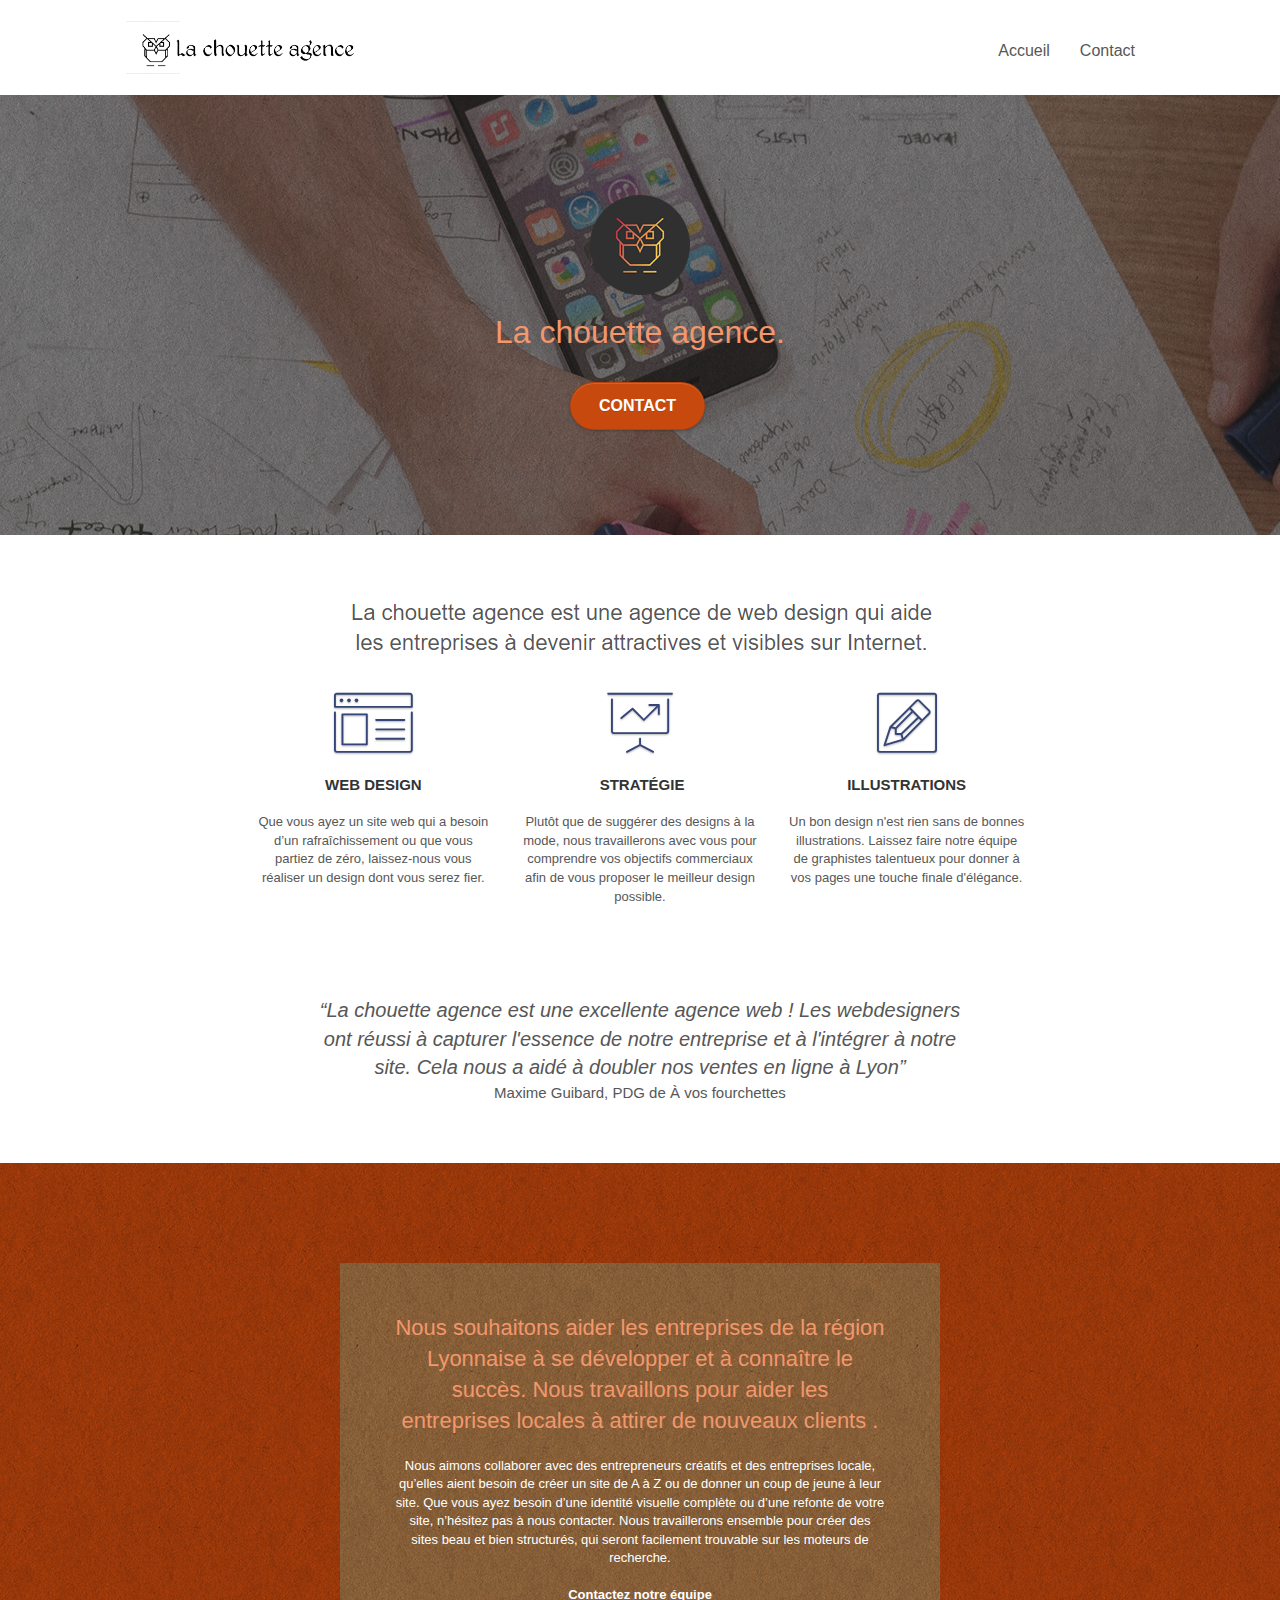
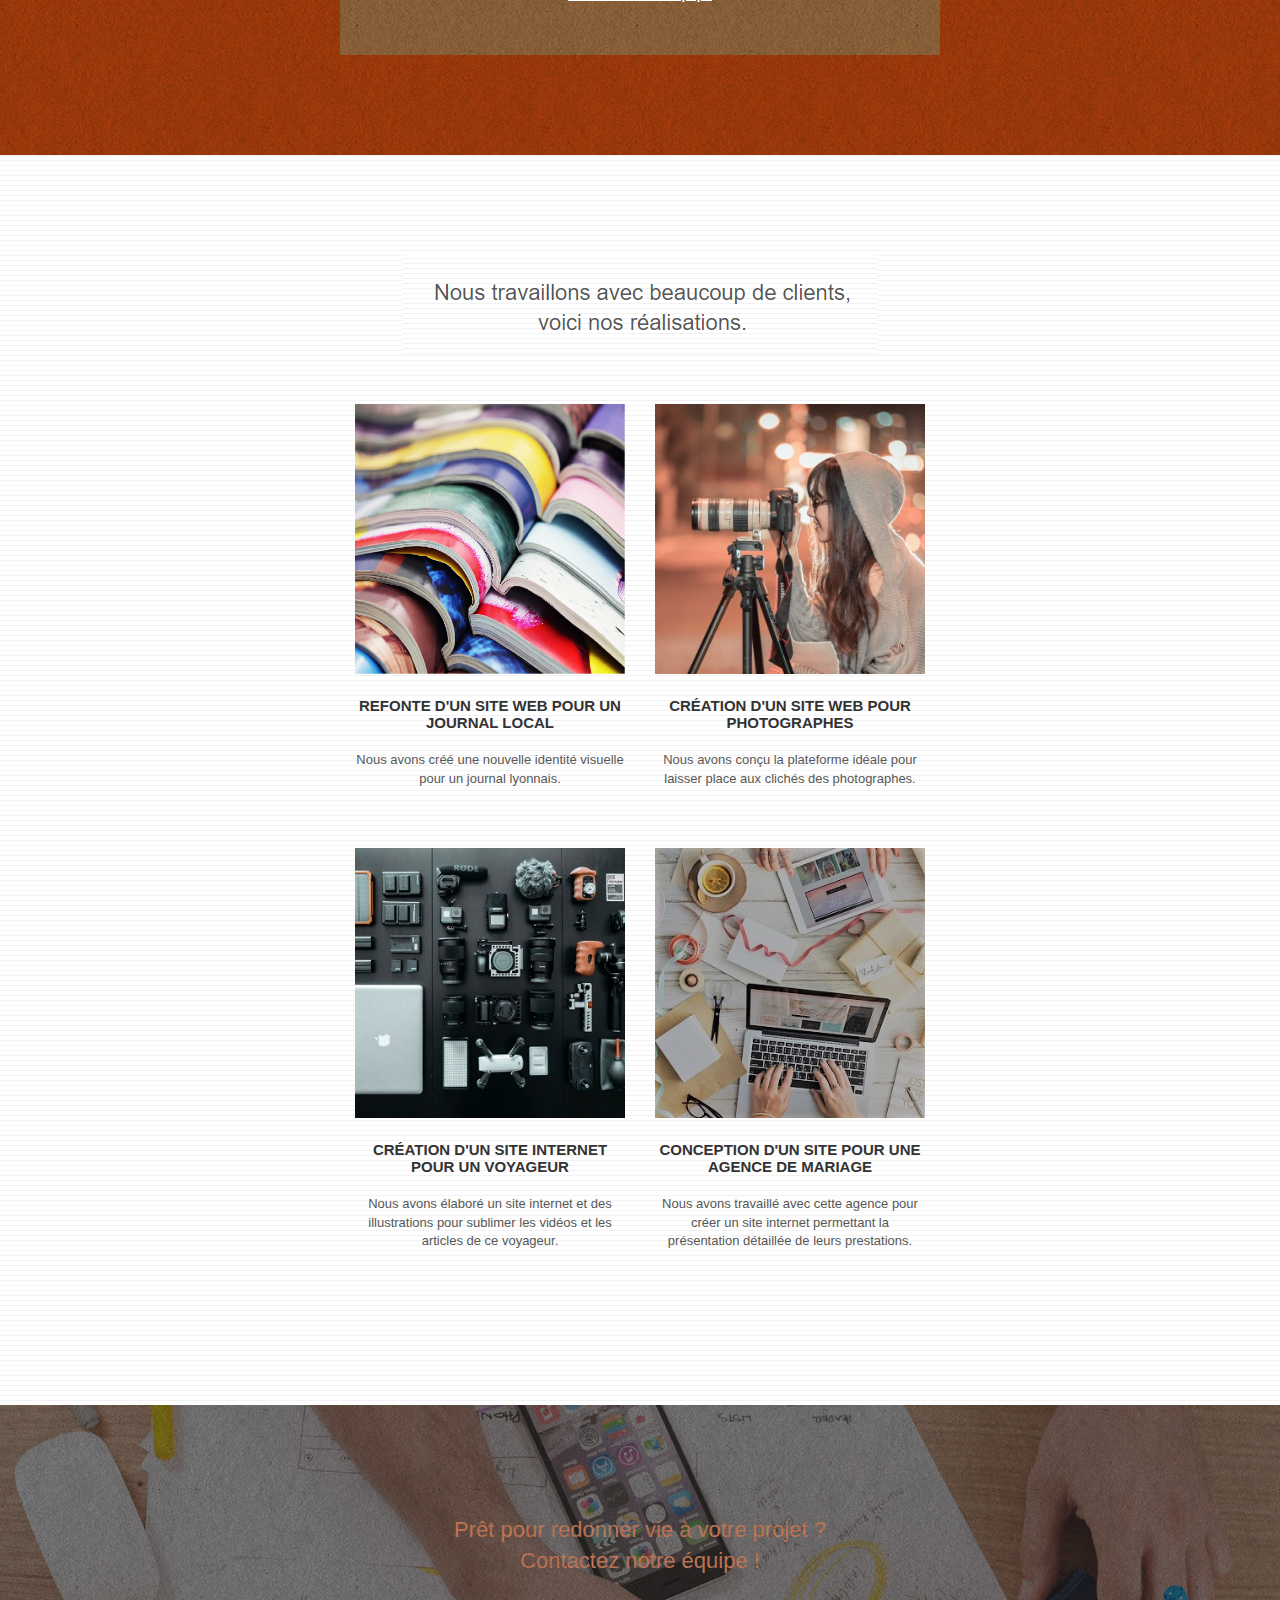
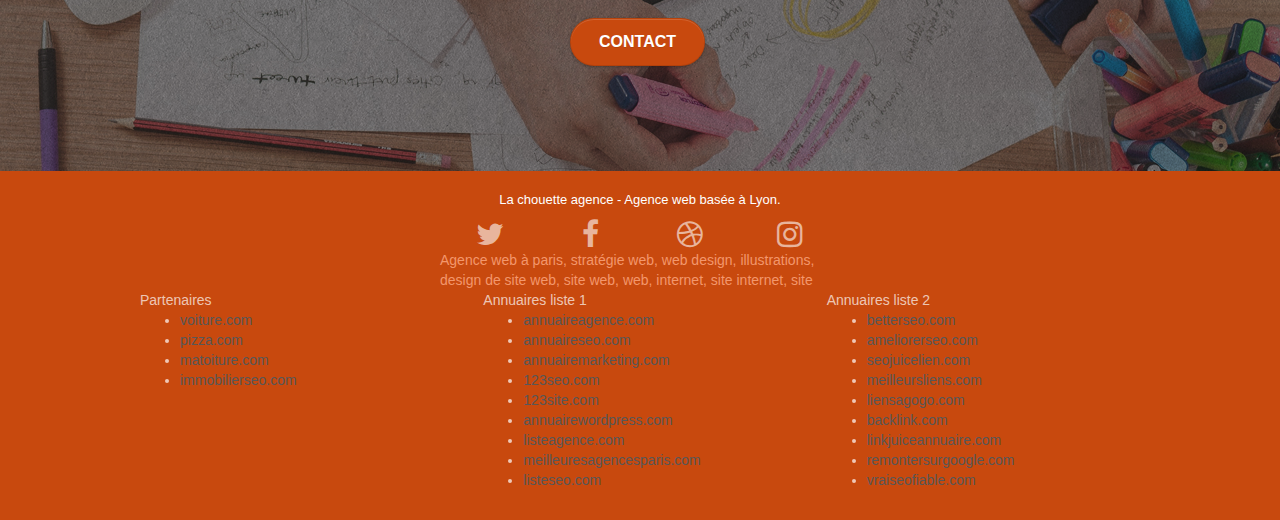
==== index.html @ 63b5d85e "Modif Head" ====
<!doctype html>
<html lang="Default">
<head>
    <meta charset="utf-8">
    <meta name="keywords" content="seo, google, site web, site internet, agence design paris, agence design, agence design,agence design,agence design,agence design,agence design,agence design,agence design,agence design">
    <meta name="description" content="La Chouette Agence est une entreprise de webdesign situé à Lyon">
    <meta name="viewport" content="width=device-width, initial-scale=1.0, viewport-fit=cover">
    <link rel="shortcut icon" type="image/png" href="favicon.jpg">
    
	<link rel="stylesheet" type="text/css" href="./css/bootstrap.css">
	<link rel="stylesheet" type="text/css" href="style.css">
	<link rel="stylesheet" type="text/css" href="./css/font-awesome.css">
	<link rel="stylesheet" type="text/css" href="./css/et-line.css">
	
    
	<script src="./js/jquery-2.1.0.js"></script>
	<script src="./js/bootstrap.js"></script>
	<script src="./js/blocs.js"></script>
	<script src="./js/jquery.touchSwipe.js" defer></script>
	<script src="./js/gmaps.js"></script>

    <title>Entreprise de Webdesign situé à Lyon</title>

    
<!-- Analytics -->
 
<!-- Analytics END -->
    
</head>
<body>
<!-- Principal conteneur -->
<div class="page-container">
    
<!-- bloc-0 -->
<header class="bloc bgc-white l-bloc " id="bloc-0">
	<div class="container bloc-sm">

		<nav class="navbar row">
			<div class="navbar-header">
				<div class="keywords" style="color:#cccccc;font-size:1px;">Agence web à paris, stratégie web, web design, illustrations, design de site web, site web, web, internet, site internet, site</div>
				<a class="navbar-brand" href="index.html"><img src="img/la-chouette-agence.png" alt="paris web design logo agence web meilleure agence" height="40" /></a>
				<div class="keywords" style="color:#cccccc;font-size:1px;">Agence web à paris, stratégie web, web design, illustrations, design de site web, site web, web, internet, site internet, site</div>
				<button id="nav-toggle" type="button" class="ui-navbar-toggle navbar-toggle" data-toggle="collapse" data-target=".navbar-1">
					<span class="sr-only">Toggle navigation</span><span class="icon-bar"></span><span class="icon-bar"></span><span class="icon-bar"></span>
				</button>
			</div>
			<div role="navigation" class="collapse navbar-collapse navbar-1 special-dropdown-nav">
				<ul class="site-navigation nav navbar-nav">
					<li>
						<a href="index.html">Accueil</a>
					</li>
					<li>
					</li>
					<li>
						<a href="page2.html">Contact</a>
					</li>
				</ul>
			</div>
		</nav>
	</div>
</header>
<!-- bloc-0 END -->

<!-- bloc-1-presentation -->
<section class="bloc bgc-dark-slate-blue bg-banniere d-bloc bg-t-edge bloc-bg-texture texture-paper b-parallax" id="bloc-1-hero">
	<div class="container bloc-lg">
		<div class="row tight-width-whitespace">
			<div class="col-sm-12">
				<img src="img/logo.png" class="center-block image-resize-mode" width="100" alt="La chouette agence, agence web paris, création logo paris" />
				<h1 class="text-center hero-bloc-text tc-white ">
					La chouette agence.
				</h1>
				<div class="text-center">
					<a href="page2.html" class="btn btn-lg btn-clean btn-rd cta-hero btn-atomic-tangerine" id="cta-hero">Contact</a>
				</div>
			</div>
		</div>
	</div>
</section>
<!-- bloc-1-presentation END -->

<!-- bloc-2-services -->
<section class="bloc bgc-white l-bloc" id="bloc-2-services">
	<div class="container bloc-md">
		<div class="row">
			<div class="col-sm-12 text-center">
				<img alt="agence web, agence web paris, web design paris, stratégie web" src="img/title.png" />
			</div>
		</div>
		<div class="row voffset-lg med-width-whitespace">
			<div class="col-sm-4">
				<div class="text-center">
					<span class="et-icon-browser sm-shadow icon-dark-slate-blue icons icon-lg"></span>
				</div>
				<h3 class="mg-md text-center">
					Web design
				</h3>
				<p class="text-center ">
					Que vous ayez un site web qui a besoin d&rsquo;un rafraîchissement ou que vous partiez de zéro, laissez-nous vous réaliser un design dont vous serez fier.
				</p>
			</div>
			<div class="col-sm-4">
				<div class="text-center">
					<span class="et-icon-presentation sm-shadow icon-dark-slate-blue icons icon-lg"></span>
				</div>
				<h3 class="mg-md text-center">
					&nbsp;Stratégie
				</h3>
				<p class="text-center ">
					Plutôt que de suggérer des designs à la mode, nous travaillerons avec vous pour comprendre vos objectifs commerciaux afin de vous proposer le meilleur design possible.<br>
				</p>
			</div>
			<div class="col-sm-4">
				<div class="text-center">
					<span class="et-icon-edit sm-shadow icon-dark-slate-blue icons icon-lg"></span>
				</div>
				<h3 class="mg-md text-center">
					Illustrations
				</h3>
				<p class="text-center ">
					Un bon design n'est rien sans de bonnes illustrations. Laissez faire notre équipe de graphistes talentueux pour donner à vos pages une touche finale d'élégance.
				</p>
			</div>
		</div>
		<div class="row voffset-lg voffset">
			<div class="col-xs-12 col-md-8 col-md-offset-2 text-center">
				<p><q>La chouette agence est une excellente agence web ! Les webdesigners ont réussi à capturer l'essence de notre entreprise et à l'intégrer à notre site. Cela nous a aidé à doubler nos ventes en ligne à Lyon</q><br><span class="pdg">Maxime Guibard, PDG de À vos fourchettes</span></p>

			</div>
		</div>
	</div>
</section>
<!-- bloc-2-services END -->

<!-- bloc-3-what-i-do -->
<section class="bloc tc-white bgc-atomic-tangerine bg-presentation d-bloc bloc-bg-texture texture-paper b-parallax" id="bloc-3-what-i-do">
	<div class="container bloc-lg">
		<div class="row tight-width-whitespace black-background">
			<div class="col-sm-12">
				<h2 class="mg-md text-center tc-white">
					Nous souhaitons aider les entreprises de la région Lyonnaise à se développer et à connaître le succès. Nous travaillons pour aider les entreprises locales à attirer de nouveaux clients .<br>
				</h2>
				<p class="text-center white">
					Nous aimons collaborer avec des entrepreneurs créatifs et des entreprises locale, qu’elles aient besoin de créer un site de A à Z ou de donner un coup de jeune à leur site. Que vous ayez besoin d’une identité visuelle complète ou d’une refonte de votre site, n’hésitez pas à nous contacter. Nous travaillerons ensemble pour créer des sites beau et bien structurés, qui seront facilement trouvable sur les moteurs de recherche. <br><br><a class="ltc-white bold-link" href="page2.html">Contactez notre équipe</a><br>
				</p>
			</div>
		</div>
	</div>
</section>
<!-- bloc-3-what-i-do END -->

<!-- bloc-4-portfolio -->
<section class="bloc bgc-white bg-lines-h2-bg bg-repeat l-bloc" id="bloc-4-portfolio">
	<div class="container bloc-lg">
		<div class="row">
			<div class="col-sm-12 text-center">
				<img alt="agence web, agence web paris, web design paris, stratégie web" src="img/title2.png" />
			</div>
		</div>
		<div class="row tight-width-whitespace portfolio-row">
			<div class="col-sm-6">
				<a href="#" data-lightbox="img/1resize.jpg" data-gallery-id="gallery-1" data-caption="Refonte d'un site web pour un journal local" data-frame="snapshot-lb"><img src="img/1.jpg" alt="paris web design logo agence web meilleure agence et refonte site web journal" class="img-responsive portfolio-thumb" /></a>
				<h3 class="mg-md text-center">
					Refonte d'un site web pour un journal local
				</h3>
				<p class="text-center">
					Nous avons créé une nouvelle identité visuelle pour un journal lyonnais.
				</p>
			</div>
			<div class="col-sm-6">
				<a href="#" data-lightbox="img/2.jpg" data-gallery-id="gallery-1" data-caption="Création d'un site web pour photographes" data-frame="snapshot-lb"><img src="img/2.jpg" class="img-responsive portfolio-thumb" alt="paris web design logo agence web meilleure agence, Création d'un site web pour photographes" /></a>
				<h3 class="mg-md text-center">
					Création d'un site web pour photographes
				</h3>
				<p class="text-center">
					Nous avons conçu la plateforme idéale pour laisser place aux clichés des photographes.
				</p>
			</div>
		</div>
		<div class="row tight-width-whitespace portfolio-row">
			<div class="col-sm-6">
				<a href="#" data-lightbox="img/3.jpg" data-gallery-id="gallery-1" data-caption="Création d'un site internet pour un voyageur" data-frame="snapshot-lb"><img src="img/3.bmp" class="img-responsive portfolio-thumb" alt="paris web design logo agence web meilleure agence, Création d'un site web pour voyageur"/></a>
				<h3 class="mg-md text-center">
					Création d'un site internet pour un voyageur
				</h3>
				<p class="text-center">
					Nous avons élaboré un site internet et des illustrations pour sublimer les vidéos et les articles de ce voyageur.
				</p>
			</div>
			<div class="col-sm-6">
				<a href="#" data-lightbox="img/4.jpg" data-gallery-id="gallery-1" data-caption="Conception d'un site pour une agence de mariage" data-frame="snapshot-lb"><img src="img/4.bmp" class="img-responsive portfolio-thumb" alt="paris web design logo agence web meilleure agence, Création d'un site web pour agence de mariage" /></a>
				<h3 class="mg-md text-center">
					Conception d'un site pour une agence de mariage
				</h3>
				<p class="text-center">
					Nous avons travaillé avec cette agence pour créer un site internet permettant la présentation détaillée de leurs prestations.
				</p>
			</div>
		</div>
	</div>
</section>
<!-- bloc-4-portfolio END -->

<!-- bloc-5-cta -->
<section class="bloc bgc-dark-slate-blue bg-banniere d-bloc bloc-bg-texture texture-paper" id="bloc-5-cta">
	<div class="container bloc-lg">
		<div class="row">
			<h2 class="mg-md text-center tc-white">
				Prêt pour redonner vie à votre projet ?<br>Contactez notre équipe !
			</h2>
			<div class="col-sm-12 text-center">
				<a href="page2.html" class="btn btn-atomic-tangerine btn-clean btn-rd btn-lg cta-hero">Contact</a>
			</div>
		</div>
	</div>
</section>
<!-- bloc-5-cta END -->

<!-- Footer - bloc-8 -->
<footer class="bloc bgc-atomic-tangerine d-bloc" id="bloc-8">
	<div class="container bloc-sm">
		<div class="row">
			<div class="col-sm-12">
				<p class="text-center white">
					La chouette agence - Agence web basée à Lyon.<br>
				</p>
				<div class="row row-no-gutters social">
					<div class="col-sm-3">
						<div class="text-center">
							<a class="social" href="index.html"><span class="fa fa-twitter icon-md"></span></a>
						</div>
					</div>
					<div class="col-sm-3">
						<div class="text-center">
							<a class="social" href="index.html"><span class="fa fa-facebook icon-md"></span></a>
						</div>
					</div>
					<div class="col-sm-3">
						<div class="text-center">
							<a class="social" href="index.html"><span class="fa fa-dribbble icon-md"></span></a>
						</div>
					</div>
					<div class="col-sm-3">
						<div class="text-center">
							<a class="social" href="index.html"><span class="fa fa-instagram icon-md"></span></a>
						</div>
					</div>
					<div class="keywords" style="color:#F3976C;">Agence web à paris, stratégie web, web design, illustrations, design de site web, site web, web, internet, site internet, site</div>
				</div>
				<div class="row">
					<div class="col-sm-4">
						Partenaires
							<ul>
								<li><a href="voiture.com">voiture.com</a></li>
								<li><a href="pizza.com">pizza.com</a></li>
								<li><a href="matoiture.com">matoiture.com</a></li>
								<li><a href="immobilierseo.com">immobilierseo.com</a></li>
							</ul>		
					</div>
					<div class="col-sm-4">
						Annuaires liste 1
						<ul>
							<li><a href="annuaireagence.com">annuaireagence.com</a></li>
							<li><a href="annuaireseo.com">annuaireseo.com</a></li>
							<li><a href="annuairemarketing.com">annuairemarketing.com</a></li>
							<li><a href="123seoture.com">123seo.com</a></li>
							<li><a href="123site.com">123site.com</a></li>
							<li><a href="annuairewordpress.com">annuairewordpress.com</a></li>
							<li><a href="listeagence.com">listeagence.com</a></li>
							<li><a href="meilleuresagencesparis.com">meilleuresagencesparis.com</a></li>
							<li><a href="listeseo.com">listeseo.com</a></li>
						</ul>
					</div>
					<div class="col-sm-4">
						Annuaires liste 2
						<ul>
							<li><a href="betterseo.com">betterseo.com</a></li>
							<li><a href="ameliorerseo.com">ameliorerseo.com</a></li>
							<li><a href="seojuicelien.com">seojuicelien.com</a></li>
							<li><a href="meilleursliens.com">meilleursliens.com</a></li>
							<li><a href="liensagogo.com">liensagogo.com</a></li>
							<li><a href="backlink.com">backlink.com</a></li>
							<li><a href="linkjuiceannuaire.com">linkjuiceannuaire.com</a></li>
							<li><a href="remontersurgoogle.com">remontersurgoogle.com</a></li>
							<li><a href="vraiseofiable.com">vraiseofiable.com</a></li>
						</ul>
					</div>
				</div>
			</div>
		</div>
	</div>
</footer>
<!-- Footer - bloc-8 END -->

</div>
<!-- Principal conteneur END -->
    

</body>
</html>
---- style.css ----
body {
    margin: 0;
    padding: 0;
    background: #FFF;
    overflow-x: hidden;
    -webkit-font-smoothing: antialiased;
    -moz-osx-font-smoothing: grayscale;
}

q {
    font-family: Helvetica;
    font-style: italic;
    font-size: 20px;
}

.pdg {
    font-size: 15px;
}

a,
button {
    transition: all .3s ease-in-out;
    outline: none!important;
}

a:hover {
    text-decoration: none;
    cursor: pointer;
}

#page-loading-blocs-notifaction {
    position: fixed;
    top: 0;
    bottom: 0;
    width: 100%;
    z-index: 100000;
    background: #FFFFFF url("img/pageload-spinner.gif") no-repeat center center;
}

.bloc {
    width: 100%;
    clear: both;
    background: 50% 50% no-repeat;
    padding: 0 50px;
    -webkit-background-size: cover;
    -moz-background-size: cover;
    -o-background-size: cover;
    background-size: cover;
    position: relative;
}

.bloc .container {
    padding-left: 0;
    padding-right: 0;
}

.bloc-lg {
    padding: 100px 50px;
}

.bloc-md {
    padding: 50px;
}

.bloc-sm {
    padding: 20px 50px;
}

.bg-center,
.bg-l-edge,
.bg-r-edge,
.bg-t-edge,
.bg-b-edge,
.bg-tl-edge,
.bg-bl-edge,
.bg-tr-edge,
.bg-br-edge,
.bg-repeat {
    -webkit-background-size: auto!important;
    -moz-background-size: auto!important;
    -o-background-size: auto!important;
    background-size: auto!important;
}

.bg-repeat {
    background: repeat;
}

.bg-t-edge {
    background: top no-repeat;
}

.bloc-bg-texture::before {
    content: "";
    background-size: 2px 2px;
    position: absolute;
    top: 0;
    bottom: 0;
    left: 0;
    right: 0;
}

.texture-paper::before {
    background: url("img/texture-paper.png");
    background-size: 280px 280px;
}

.b-parallax {
    background-attachment: fixed;
}

.d-bloc {
    color: rgba(255, 255, 255, .7);
}

.d-bloc button:hover {
    color: rgba(255, 255, 255, .9);
}

.d-bloc .icon-round,
.d-bloc .icon-square,
.d-bloc .icon-rounded,
.d-bloc .icon-semi-rounded-a,
.d-bloc .icon-semi-rounded-b {
    border-color: rgba(255, 255, 255, .9);
}

.d-bloc .divider-h span {
    border-color: rgba(255, 255, 255, .2);
}

.d-bloc .a-btn,
.d-bloc .navbar a,
.d-bloc .navbar-brand,
.d-bloc a .icon-sm,
.d-bloc a .icon-md,
.d-bloc a .icon-lg,
.d-bloc a .icon-xl,
.d-bloc h1 a,
.d-bloc h2 a,
.d-bloc h3 a,
.d-bloc h4 a,
.d-bloc h5 a,
.d-bloc h6 a,
.d-bloc p a {
    color: rgba(255, 255, 255, .6);
}

.d-bloc .a-btn:hover,
.d-bloc .navbar a:hover,
.d-bloc .navbar-brand:hover,
.d-bloc a:hover .icon-sm,
.d-bloc a:hover .icon-md,
.d-bloc a:hover .icon-lg,
.d-bloc a:hover .icon-xl,
.d-bloc h1 a:hover,
.d-bloc h2 a:hover,
.d-bloc h3 a:hover,
.d-bloc h4 a:hover,
.d-bloc h5 a:hover,
.d-bloc h6 a:hover,
.d-bloc p a:hover {
    color: rgba(255, 255, 255, 1);
}

.d-bloc .navbar-toggle .icon-bar {
    background: rgba(255, 255, 255, 1);
}

.d-bloc .btn-wire,
.d-bloc .btn-wire:hover {
    color: rgba(255, 255, 255, 1);
    border-color: rgba(255, 255, 255, 1);
}

.d-bloc .panel {
    color: rgba(0, 0, 0, .5);
}

.d-bloc .panel button:hover {
    color: rgba(0, 0, 0, .7);
}

.d-bloc .panel icon {
    border-color: rgba(0, 0, 0, .7);
}

.d-bloc .panel .divider-h span {
    border-color: rgba(0, 0, 0, .1);
}

.d-bloc .panel .a-btn {
    color: rgba(0, 0, 0, .6);
}

.d-bloc .panel .a-btn:hover {
    color: rgba(0, 0, 0, 1);
}

.d-bloc .panel .btn-wire,
.d-bloc .panel .btn-wire:hover {
    color: rgba(0, 0, 0, .7);
    border-color: rgba(0, 0, 0, .3);
}

.d-bloc .panel,
.l-bloc {
    color: rgba(0, 0, 0, .5);
}

.d-bloc .panel button:hover,
.l-bloc button:hover {
    color: rgba(0, 0, 0, .7);
}

.l-bloc .icon-round,
.l-bloc .icon-square,
.l-bloc .icon-rounded,
.l-bloc .icon-semi-rounded-a,
.l-bloc .icon-semi-rounded-b {
    border-color: rgba(0, 0, 0, .7);
}

.d-bloc .panel .divider-h span,
.l-bloc .divider-h span {
    border-color: rgba(0, 0, 0, .1);
}

.d-bloc .panel .a-btn,
.l-bloc .a-btn,
.l-bloc .navbar a,
.l-bloc .navbar-brand,
.l-bloc a .icon-sm,
.l-bloc a .icon-md,
.l-bloc a .icon-lg,
.l-bloc a .icon-xl,
.l-bloc h1 a,
.l-bloc h2 a,
.l-bloc h3 a,
.l-bloc h4 a,
.l-bloc h5 a,
.l-bloc h6 a,
.l-bloc p a {
    color: rgba(0, 0, 0, .6);
}

.d-bloc .panel .a-btn:hover,
.l-bloc .a-btn:hover,
.l-bloc .navbar a:hover,
.l-bloc .navbar-brand:hover,
.l-bloc a:hover .icon-sm,
.l-bloc a:hover .icon-md,
.l-bloc a:hover .icon-lg,
.l-bloc a:hover .icon-xl,
.l-bloc h1 a:hover,
.l-bloc h2 a:hover,
.l-bloc h3 a:hover,
.l-bloc h4 a:hover,
.l-bloc h5 a:hover,
.l-bloc h6 a:hover,
.l-bloc p a:hover {
    color: rgba(0, 0, 0, 1);
}

.l-bloc .navbar-toggle .icon-bar {
    color: rgba(0, 0, 0, .6);
}

.d-bloc .panel .btn-wire,
.d-bloc .panel .btn-wire:hover,
.l-bloc .btn-wire,
.l-bloc .btn-wire:hover {
    color: rgba(0, 0, 0, .7);
    border-color: rgba(0, 0, 0, .3);
}

.voffset {
    margin-top: 30px;
}

.voffset-lg {
    margin-top: 80px;
}

.row-no-gutters {
    margin-right: 0;
    margin-left: 0;
}

.row.row-no-gutters > [class^="col-"],
.row.row-no-gutters > [class*=" col-"] {
    padding-right: 0;
    padding-left: 0;
}

#bloc-1-hero h1 {
    font-size: 32px;
}

.navbar {
    margin-bottom: 0;
    z-index: 1;
}

.navbar-brand {
    height: auto;
    padding: 3px 15px;
    font-size: 25px;
    font-weight: normal;
    font-weight: 600;
    line-height: 44px;
}

.navbar-brand img {
    max-height: 200px;
    margin: 0 5px 0 0;
    display: inline;
}

.navbar-brand img[src$=svg] {
    min-width: 100px;
}

.nav-center .navbar-brand img {
    margin: 0;
}

.navbar .nav {
    padding-top: 2px;
    margin-right: -16px;
    float: right;
    z-index: 1;
}

.nav > li {
    float: left;
    margin-top: 4px;
    font-size: 16px;
}

.navbar-nav .open .dropdown-menu > li > a {
    text-align: inherit;
}

.nav > li a:hover,
.nav > li a:focus {
    background: transparent;
}

.navbar-toggle {
    margin: 10px 10px 0 0;
    border: 0px;
}

.navbar-toggle:hover {
    background: transparent!important;
}

.navbar-toggle .icon-bar {
    background-color: rgba(0, 0, 0, .5);
    width: 26px;
}

.nav-invert .navbar .nav {
    float: left;
}

.nav-invert .navbar-header,
.nav-invert .navbar-brand {
    float: right;
    position: relative;
    z-index: 2;
}

@media (min-width: 768px) {
    .site-navigation {
        position: absolute;
        top: 50%;
        right: 20px;
        transform: translate(0, -50%);
        -webkit-transform: translateY(-50%);
    }
    .nav > li .dropdown-menu a,
    .nav > li .dropdown-menu a:hover {
        color: #484848;
    }
    .nav-invert .site-navigation {
        left: 0;
        right: 0;
    }
    .nav-center {
        text-align: center;
    }
    .nav-center .navbar-header {
        width: 100%;
    }
    .nav-center .navbar-header,
    .nav-center .navbar-brand,
    .nav-center .nav > li {
        float: none;
        display: inline-block;
    }
    .nav-center .site-navigation {
        position: relative;
        width: 100%;
        right: 0;
        margin-right: 0px;
        margin-top: 20px;
    }
    .nav-center.mini-nav .navbar-toggle {
        float: none;
        margin: 10px auto 0;
    }
}

.nav > li > .dropdown a {
    background: none!important;
    display: block;
    padding: 14px 15px;
}

nav .caret {
    margin: 0 5px;
}

.dropdown-menu .dropdown-menu {
    top: -8px;
    left: 100%;
}

.dropdown-menu .dropmenu-flow-right {
    top: 100%;
    left: 0;
    margin-left: -1px;
    border-top-left-radius: 0;
    border-top-right-radius: 0;
}

.dropdown-menu .dropdown span {
    border: 4px solid black;
    border-top-color: transparent;
    border-right-color: transparent;
    border-bottom-color: transparent;
    margin: 6px -5px 0 0!important;
    float: right;
}

.mg-md {
    margin-top: 10px;
    margin-bottom: 20px;
}

.mg-lg {
    margin-top: 10px;
    margin-bottom: 40px;
}

.btn {
    margin: 0 5px 5px 0;
}

.btn.pull-right {
    margin: 0 0 5px 5px;
}

.btn-d,
.btn-d:hover,
.btn-d:focus {
    color: #FFF;
    background: rgba(0, 0, 0, .3);
}

button {
    outline: none!important;
}

.btn-rd {
    border-radius: 40px;
}

.btn-clean {
    border: 1px solid rgba(0, 0, 0, .08);
    border-bottom-color: rgba(0, 0, 0, .1);
    text-shadow: 0 1px 0 rgba(0, 0, 1, .1);
    box-shadow: 0 1px 3px rgba(0, 0, 1, .25), inset 0 1px 0 0 rgba(255, 255, 255, .15);
}

.icon-md {
    font-size: 30px!important;
}

.icon-lg {
    font-size: 60px!important;
}

.sm-shadow {
    text-shadow: 0 1px 2px rgba(0, 0, 0, .3);
}

.panel-sq,
.panel-sq .panel-heading,
.panel-sq .panel-footer {
    border-radius: 0;
}

.panel-rd {
    border-radius: 30px;
}

.panel-rd .panel-heading {
    border-radius: 29px 29px 0 0;
}

.panel-rd .panel-footer {
    border-radius: 0 0 29px 29px;
}

.form-control {
    border-color: rgba(0, 0, 0, .1);
    box-shadow: none;
}

.scrollToTop {
    width: 40px;
    height: 40px;
    position: fixed;
    bottom: 20px;
    right: 20px;
    opacity: 0;
    z-index: 500;
    transition: all .3s ease-in-out;
}

.scrollToTop span {
    margin-top: 6px;
}

.showScrollTop {
    font-size: 14px;
    opacity: 1;
}

a[data-lightbox] {
    position: relative;
    display: block;
    text-align: center;
}

a[data-lightbox]:hover::before {
    content: "+";
    font-family: "HelveticaNeue-Light", "Helvetica Neue Light", "Helvetica Neue", Helvetica, Arial;
    font-size: 32px;
    width: 50px;
    height: 50px;
    margin-left: -25px;
    border-radius: 50%;
    background: rgba(0, 0, 0, .6);
    color: #FFF;
    font-weight: 100;
    z-index: 1;
    position: absolute;
    top: 50%;
    transform: translateY(-50%);
    -webkit-transform: translateY(-50%);
}

a[data-lightbox]:hover img {
    opacity: 0.6;
    -webkit-animation-fill-mode: none;
    animation-fill-mode: none;
}

#lightbox-modal {
    display: flex;
    align-items: center;
}

#lightbox-modal .modal-dialog {
    width: 90%;
    max-width: 900px;
    margin: 0 auto 0;
}

#lightbox-modal .modal-dialog img {
    max-height: 90vh;
    margin: 0 auto;
}

.lightbox-caption {
    padding: 20px;
    color: #FFF;
    background: rgba(0, 0, 0, .5);
    position: absolute;
    left: 15px;
    right: 15px;
    bottom: 5px;
}

.close-lightbox {
    color: #FFF;
    font-size: 30px;
    position: absolute;
    top: 20px;
    right: 20px;
    z-index: 20;
    background: rgba(0, 0, 0, .5);
    border: none;
    line-height: 30px;
    padding: 0 9px 5px;
    opacity: 0.3;
}

.close-lightbox:hover,
.next-lightbox:hover,
.prev-lightbox:hover {
    opacity: 1.0;
    color: #FFF;
}

.next-lightbox,
.prev-lightbox {
    font-size: 20px;
    color: rgba(255, 255, 255, .9);
    background: rgba(0, 0, 0, .5);
    transition: all .2s ease-in-out;
    position: absolute;
    top: 45%;
    z-index: 1;
    opacity: 0.4;
}

.next-lightbox {
    padding: 6px 8px 1px 13px;
    right: 25px;
}

.prev-lightbox {
    padding: 6px 13px 1px 10px;
    left: 25px;
}

.snapshot-lb .modal-body {
    padding-bottom: 45px;
}

.snapshot-lb .lightbox-caption {
    padding: 0;
    color: rgba(0, 0, 0, .5);
    background: none;
}

h1,
h2,
h3,
h4,
h5,
h6,
p,
label,
.btn,
a {
    font-family: "helvetica";
    font-weight: 400;
    color: #575757!important;
}

.container {
    max-width: 1000px;
}

.hero-bloc-text {
    font-size: 38px;
}

.hero-bloc-text-sub {
    font-size: 36px;
}

.statement-bloc-text {
    line-height: 26px;
    font-style: italic;
    font-size: 20px;
    text-align: center;
    font-weight: lighter;
    max-width: 520px;
    margin: auto auto auto auto;
}

p {
    font-size: 13px;
}

.tight-width-whitespace {
    max-width: 600px;
    margin: auto auto auto auto;
}

.h1 {
    font-size: 20px;
    font-family: "Open Sans";
}

.cta-hero {
    margin-top: 22px;
    color: #FFFFFF!important;
    text-transform: uppercase;
    padding: 12px 28px 12px 28px;
    font-size: 16px;
    font-weight: 700;
}

.social {
    max-width: 400px;
    margin: auto auto auto auto;
}

h2 {
    font-size: 22px;
    line-height: 1.4em;
}

h3 {
    font-size: 15px;
    text-transform: uppercase;
    font-weight: 700;
    color: #333333!important;
}

.med-width-whitespace {
    max-width: 800px;
    margin: auto auto auto auto;
    box-shadow: 0px 0px 0px #000000;
}

h1 {
    color: #333333!important;
}

h4 {
    color: #333333!important;
}

.icons {
    margin-bottom: 14px;
    margin-top: 24px;
}

.white {
    color: #FFFFFF!important;
}

.portfolio-thumb {
    margin-bottom: 24px;
}

.portfolio-row {
    margin-bottom: 44px;
    margin-top: 50px;
}

.avatar {
    box-shadow: 0px 4px 9px rgba(0, 0, 0, 0.3);
}

.black-background {
    background-color: rgba(165, 147, 99, 0.7);
    padding: 40px 40px 40px 40px;
}

.bold-link {
    font-weight: 900;
    text-decoration: underline!important;
}

.bgc-white {
    background-color: #FFFFFF;
}

.bgc-dark-slate-blue {
    background-color: #333C6C;
}

.bgc-atomic-tangerine {
    background-color: #C8490E;
}

.tc-white {
    color: #F3976C!important;
}

.btn-atomic-tangerine {
    background: #C8490E;
    color: #FFFFFF!important;
}

.btn-atomic-tangerine:hover {
    background: #c27956!important;
    color: #FFFFFF!important;
}

.ltc-white {
    color: #FFFFFF!important;
}

.ltc-white:hover {
    color: #cccccc!important;
}

.ltc-atomic-tangerine {
    color: #F3976C!important;
}

.ltc-atomic-tangerine:hover {
    color: #c27956!important;
}

.icon-dark-slate-blue {
    color: #364577!important;
    border-color: #364577!important;
}

.bg-dots-bg {
    background-image: url("img/dots-bg.png");
}

.bg-lines-h2-bg {
    background-image: url("img/lines-h2-bg.png");
}

.bg-banniere {
    background-image: url("img/la-chouette-agence-banniere.jpg");
}

.bg-presentation {
    background-image: url("img/image-de-presentation.jpg");
}

@media (max-width: 1024px) {
    .bloc {
        padding-left: 20px;
        padding-right: 20px;
    }
    .bloc.full-width-bloc,
    .bloc-tile-2.full-width-bloc .container,
    .bloc-tile-3.full-width-bloc .container,
    .bloc-tile-4.full-width-bloc .container {
        padding-left: 0;
        padding-right: 0;
    }
}

@media (max-width: 992px) and (min-width: 768px) {
    .navbar .nav {
        max-width: 80%
    }
    .nav-center.navbar .nav {
        max-width: 100%
    }
}

@media only screen and (min-device-width: 768px) and (max-device-width: 1024px) and (orientation: landscape) {
    .b-parallax {
        background-attachment: scroll;
    }
}

@media only screen and (min-device-width: 1024px) and (max-device-width: 1366px) and (-webkit-min-device-pixel-ratio: 1.5) {
    .b-parallax {
        background-attachment: scroll;
    }
}

@media (max-width: 991px) {
    .container {
        width: 100%;
    }
    .b-parallax {
        background-attachment: scroll;
    }
    .page-container,
    #hero-bloc {
        overflow-x: hidden;
        position: relative;
    }
    .bloc {
        padding-left: constant(safe-area-inset-left);
        padding-right: constant(safe-area-inset-right);
    }
    .bloc-group,
    .bloc-group .bloc {
        display: block;
        width: 100%;
    }
    .bloc-fill-screen .fill-bloc-top-edge,
    .bloc-fill-screen .fill-bloc-bottom-edge {
        padding: 0 20px;
        padding-left: constant(safe-area-inset-left);
        padding-right: constant(safe-area-inset-right);
    }
}

@media (max-width: 767px) {
    .page-container {
        overflow-x: hidden;
        position: relative;
    }
    h1,
    h2,
    h3,
    h4,
    h5,
    h6,
    p,
    #disqus_thread {
        padding-left: 10px!important;
        padding-right: 10px!important;
    }
    .b-parallax {
        background-attachment: scroll;
    }
    .navbar .nav {
        padding-top: 0;
        border-top: 1px solid rgba(0, 0, 0, .2);
        float: none!important;
    }
    .navbar.row {
        margin-left: 0;
        margin-right: 0;
    }
    .site-navigation {
        position: inherit;
        transform: none;
        -webkit-transform: none;
        -ms-transform: none;
    }
    .nav > li {
        margin-top: 0;
        border-bottom: 1px solid rgba(0, 0, 0, .1);
        background: rgba(0, 0, 0, .05);
        text-align: left;
        padding-left: 15px;
        width: 100%;
    }
    .nav > li:hover {
        background: rgba(0, 0, 0, .08);
    }
    .dropdown .dropdown a .caret {
        float: none;
        margin: 5px 0 0 10px!important;
        border: 4px solid black;
        border-bottom-color: transparent;
        border-right-color: transparent;
        border-left-color: transparent;
    }
    #hero-bloc .navbar .nav {
        background: rgba(0, 0, 0, .8);
    }
    #hero-bloc .navbar .nav a {
        color: rgba(255, 255, 255, .6);
    }
    .hero {
        padding: 50px 0;
    }
    .hero-nav {
        left: -1px;
        right: -1px;
    }
    .navbar-collapse {
        padding: 0;
        overflow-x: hidden;
        -webkit-box-shadow: none;
        box-shadow: none;
    }
    .navbar-brand img {
        max-height: 40px;
        width: auto;
    }
    .nav-invert .navbar-header {
        float: none;
        width: 100%;
    }
    .nav-invert .navbar-toggle {
        float: left;
        margin-left: 10px;
    }
    .bloc {
        padding-left: 0;
        padding-right: 0;
    }
    .bloc-xxl,
    .bloc-xl,
    .bloc-lg {
        padding: 40px 0;
    }
    .bloc-sm,
    .bloc-md {
        padding-left: 0;
        padding-right: 0;
    }
    .bloc-tile-2 .container,
    .bloc-tile-3 .container,
    .bloc-tile-4 .container,
    .bloc-fill-screen .fill-bloc-top-edge,
    .bloc-fill-screen .fill-bloc-bottom-edge {
        padding-left: 0;
        padding-right: 0;
    }
    .a-block {
        padding: 0 10px;
    }
    .btn-dwn {
        display: none;
    }
    .voffset {
        margin-top: 5px;
    }
    .voffset-md {
        margin-top: 20px;
    }
    .voffset-lg {
        margin-top: 30px;
    }
    form {
        padding: 5px;
    }
    .close-lightbox {
        display: inline-block;
    }
    .blocsapp-device-iphone5 {
        background-size: 216px 425px;
        padding-top: 60px;
        width: 216px;
        height: 425px;
    }
    .blocsapp-device-iphone5 img {
        width: 180px;
        height: 320px;
    }
}

@media (max-width: 400px) {
    .bloc {
        padding-left: 0;
        padding-right: 0;
    }
}

@media (max-width: 767px) {
    .bloc-mob-center-text {
        text-align: center;
    }
}
---- css/et-line.css ----
@font-face {
    font-family: et-line;
    src: url(../fonts/et-line.eot);
    src: url(../fonts/et-line.eot?#iefix) format('embedded-opentype'), url(../fonts/et-line.woff) format('woff'), url(../fonts/et-line.ttf) format('truetype'), url(../fonts/et-line.svg#et-line) format('svg');
    font-weight: 400;
    font-style: normal
}

.et-icon-adjustments,
.et-icon-alarmclock,
.et-icon-anchor,
.et-icon-aperture,
.et-icon-attachment,
.et-icon-bargraph,
.et-icon-basket,
.et-icon-beaker,
.et-icon-bike,
.et-icon-book-open,
.et-icon-briefcase,
.et-icon-browser,
.et-icon-calendar,
.et-icon-camera,
.et-icon-caution,
.et-icon-chat,
.et-icon-circle-compass,
.et-icon-clipboard,
.et-icon-clock,
.et-icon-cloud,
.et-icon-compass,
.et-icon-desktop,
.et-icon-dial,
.et-icon-document,
.et-icon-documents,
.et-icon-download,
.et-icon-dribbble,
.et-icon-edit,
.et-icon-envelope,
.et-icon-expand,
.et-icon-facebook,
.et-icon-flag,
.et-icon-focus,
.et-icon-gears,
.et-icon-genius,
.et-icon-gift,
.et-icon-global,
.et-icon-globe,
.et-icon-googleplus,
.et-icon-grid,
.et-icon-happy,
.et-icon-hazardous,
.et-icon-heart,
.et-icon-hotairballoon,
.et-icon-hourglass,
.et-icon-key,
.et-icon-laptop,
.et-icon-layers,
.et-icon-lifesaver,
.et-icon-lightbulb,
.et-icon-linegraph,
.et-icon-linkedin,
.et-icon-lock,
.et-icon-magnifying-glass,
.et-icon-map,
.et-icon-map-pin,
.et-icon-megaphone,
.et-icon-mic,
.et-icon-mobile,
.et-icon-newspaper,
.et-icon-notebook,
.et-icon-paintbrush,
.et-icon-paperclip,
.et-icon-pencil,
.et-icon-phone,
.et-icon-picture,
.et-icon-pictures,
.et-icon-piechart,
.et-icon-presentation,
.et-icon-pricetags,
.et-icon-printer,
.et-icon-profile-female,
.et-icon-profile-male,
.et-icon-puzzle,
.et-icon-quote,
.et-icon-recycle,
.et-icon-refresh,
.et-icon-ribbon,
.et-icon-rss,
.et-icon-sad,
.et-icon-scissors,
.et-icon-scope,
.et-icon-search,
.et-icon-shield,
.et-icon-speedometer,
.et-icon-strategy,
.et-icon-streetsign,
.et-icon-tablet,
.et-icon-target,
.et-icon-telescope,
.et-icon-toolbox,
.et-icon-tools,
.et-icon-tools-2,
.et-icon-trophy,
.et-icon-tumblr,
.et-icon-twitter,
.et-icon-upload,
.et-icon-video,
.et-icon-wallet,
.et-icon-wine {
    font-family: et-line;
    speak: none;
    font-style: normal;
    font-weight: 400;
    font-variant: normal;
    text-transform: none;
    line-height: 1;
    -webkit-font-smoothing: antialiased;
    -moz-osx-font-smoothing: grayscale;
    display: inline-block
}

.et-icon-mobile:before {
    content: "\e000"
}

.et-icon-laptop:before {
    content: "\e001"
}

.et-icon-desktop:before {
    content: "\e002"
}

.et-icon-tablet:before {
    content: "\e003"
}

.et-icon-phone:before {
    content: "\e004"
}

.et-icon-document:before {
    content: "\e005"
}

.et-icon-documents:before {
    content: "\e006"
}

.et-icon-search:before {
    content: "\e007"
}

.et-icon-clipboard:before {
    content: "\e008"
}

.et-icon-newspaper:before {
    content: "\e009"
}

.et-icon-notebook:before {
    content: "\e00a"
}

.et-icon-book-open:before {
    content: "\e00b"
}

.et-icon-browser:before {
    content: "\e00c"
}

.et-icon-calendar:before {
    content: "\e00d"
}

.et-icon-presentation:before {
    content: "\e00e"
}

.et-icon-picture:before {
    content: "\e00f"
}

.et-icon-pictures:before {
    content: "\e010"
}

.et-icon-video:before {
    content: "\e011"
}

.et-icon-camera:before {
    content: "\e012"
}

.et-icon-printer:before {
    content: "\e013"
}

.et-icon-toolbox:before {
    content: "\e014"
}

.et-icon-briefcase:before {
    content: "\e015"
}

.et-icon-wallet:before {
    content: "\e016"
}

.et-icon-gift:before {
    content: "\e017"
}

.et-icon-bargraph:before {
    content: "\e018"
}

.et-icon-grid:before {
    content: "\e019"
}

.et-icon-expand:before {
    content: "\e01a"
}

.et-icon-focus:before {
    content: "\e01b"
}

.et-icon-edit:before {
    content: "\e01c"
}

.et-icon-adjustments:before {
    content: "\e01d"
}

.et-icon-ribbon:before {
    content: "\e01e"
}

.et-icon-hourglass:before {
    content: "\e01f"
}

.et-icon-lock:before {
    content: "\e020"
}

.et-icon-megaphone:before {
    content: "\e021"
}

.et-icon-shield:before {
    content: "\e022"
}

.et-icon-trophy:before {
    content: "\e023"
}

.et-icon-flag:before {
    content: "\e024"
}

.et-icon-map:before {
    content: "\e025"
}

.et-icon-puzzle:before {
    content: "\e026"
}

.et-icon-basket:before {
    content: "\e027"
}

.et-icon-envelope:before {
    content: "\e028"
}

.et-icon-streetsign:before {
    content: "\e029"
}

.et-icon-telescope:before {
    content: "\e02a"
}

.et-icon-gears:before {
    content: "\e02b"
}

.et-icon-key:before {
    content: "\e02c"
}

.et-icon-paperclip:before {
    content: "\e02d"
}

.et-icon-attachment:before {
    content: "\e02e"
}

.et-icon-pricetags:before {
    content: "\e02f"
}

.et-icon-lightbulb:before {
    content: "\e030"
}

.et-icon-layers:before {
    content: "\e031"
}

.et-icon-pencil:before {
    content: "\e032"
}

.et-icon-tools:before {
    content: "\e033"
}

.et-icon-tools-2:before {
    content: "\e034"
}

.et-icon-scissors:before {
    content: "\e035"
}

.et-icon-paintbrush:before {
    content: "\e036"
}

.et-icon-magnifying-glass:before {
    content: "\e037"
}

.et-icon-circle-compass:before {
    content: "\e038"
}

.et-icon-linegraph:before {
    content: "\e039"
}

.et-icon-mic:before {
    content: "\e03a"
}

.et-icon-strategy:before {
    content: "\e03b"
}

.et-icon-beaker:before {
    content: "\e03c"
}

.et-icon-caution:before {
    content: "\e03d"
}

.et-icon-recycle:before {
    content: "\e03e"
}

.et-icon-anchor:before {
    content: "\e03f"
}

.et-icon-profile-male:before {
    content: "\e040"
}

.et-icon-profile-female:before {
    content: "\e041"
}

.et-icon-bike:before {
    content: "\e042"
}

.et-icon-wine:before {
    content: "\e043"
}

.et-icon-hotairballoon:before {
    content: "\e044"
}

.et-icon-globe:before {
    content: "\e045"
}

.et-icon-genius:before {
    content: "\e046"
}

.et-icon-map-pin:before {
    content: "\e047"
}

.et-icon-dial:before {
    content: "\e048"
}

.et-icon-chat:before {
    content: "\e049"
}

.et-icon-heart:before {
    content: "\e04a"
}

.et-icon-cloud:before {
    content: "\e04b"
}

.et-icon-upload:before {
    content: "\e04c"
}

.et-icon-download:before {
    content: "\e04d"
}

.et-icon-target:before {
    content: "\e04e"
}

.et-icon-hazardous:before {
    content: "\e04f"
}

.et-icon-piechart:before {
    content: "\e050"
}

.et-icon-speedometer:before {
    content: "\e051"
}

.et-icon-global:before {
    content: "\e052"
}

.et-icon-compass:before {
    content: "\e053"
}

.et-icon-lifesaver:before {
    content: "\e054"
}

.et-icon-clock:before {
    content: "\e055"
}

.et-icon-aperture:before {
    content: "\e056"
}

.et-icon-quote:before {
    content: "\e057"
}

.et-icon-scope:before {
    content: "\e058"
}

.et-icon-alarmclock:before {
    content: "\e059"
}

.et-icon-refresh:before {
    content: "\e05a"
}

.et-icon-happy:before {
    content: "\e05b"
}

.et-icon-sad:before {
    content: "\e05c"
}

.et-icon-facebook:before {
    content: "\e05d"
}

.et-icon-twitter:before {
    content: "\e05e"
}

.et-icon-googleplus:before {
    content: "\e05f"
}

.et-icon-rss:before {
    content: "\e060"
}

.et-icon-tumblr:before {
    content: "\e061"
}

.et-icon-linkedin:before {
    content: "\e062"
}

.et-icon-dribbble:before {
    content: "\e063"
}
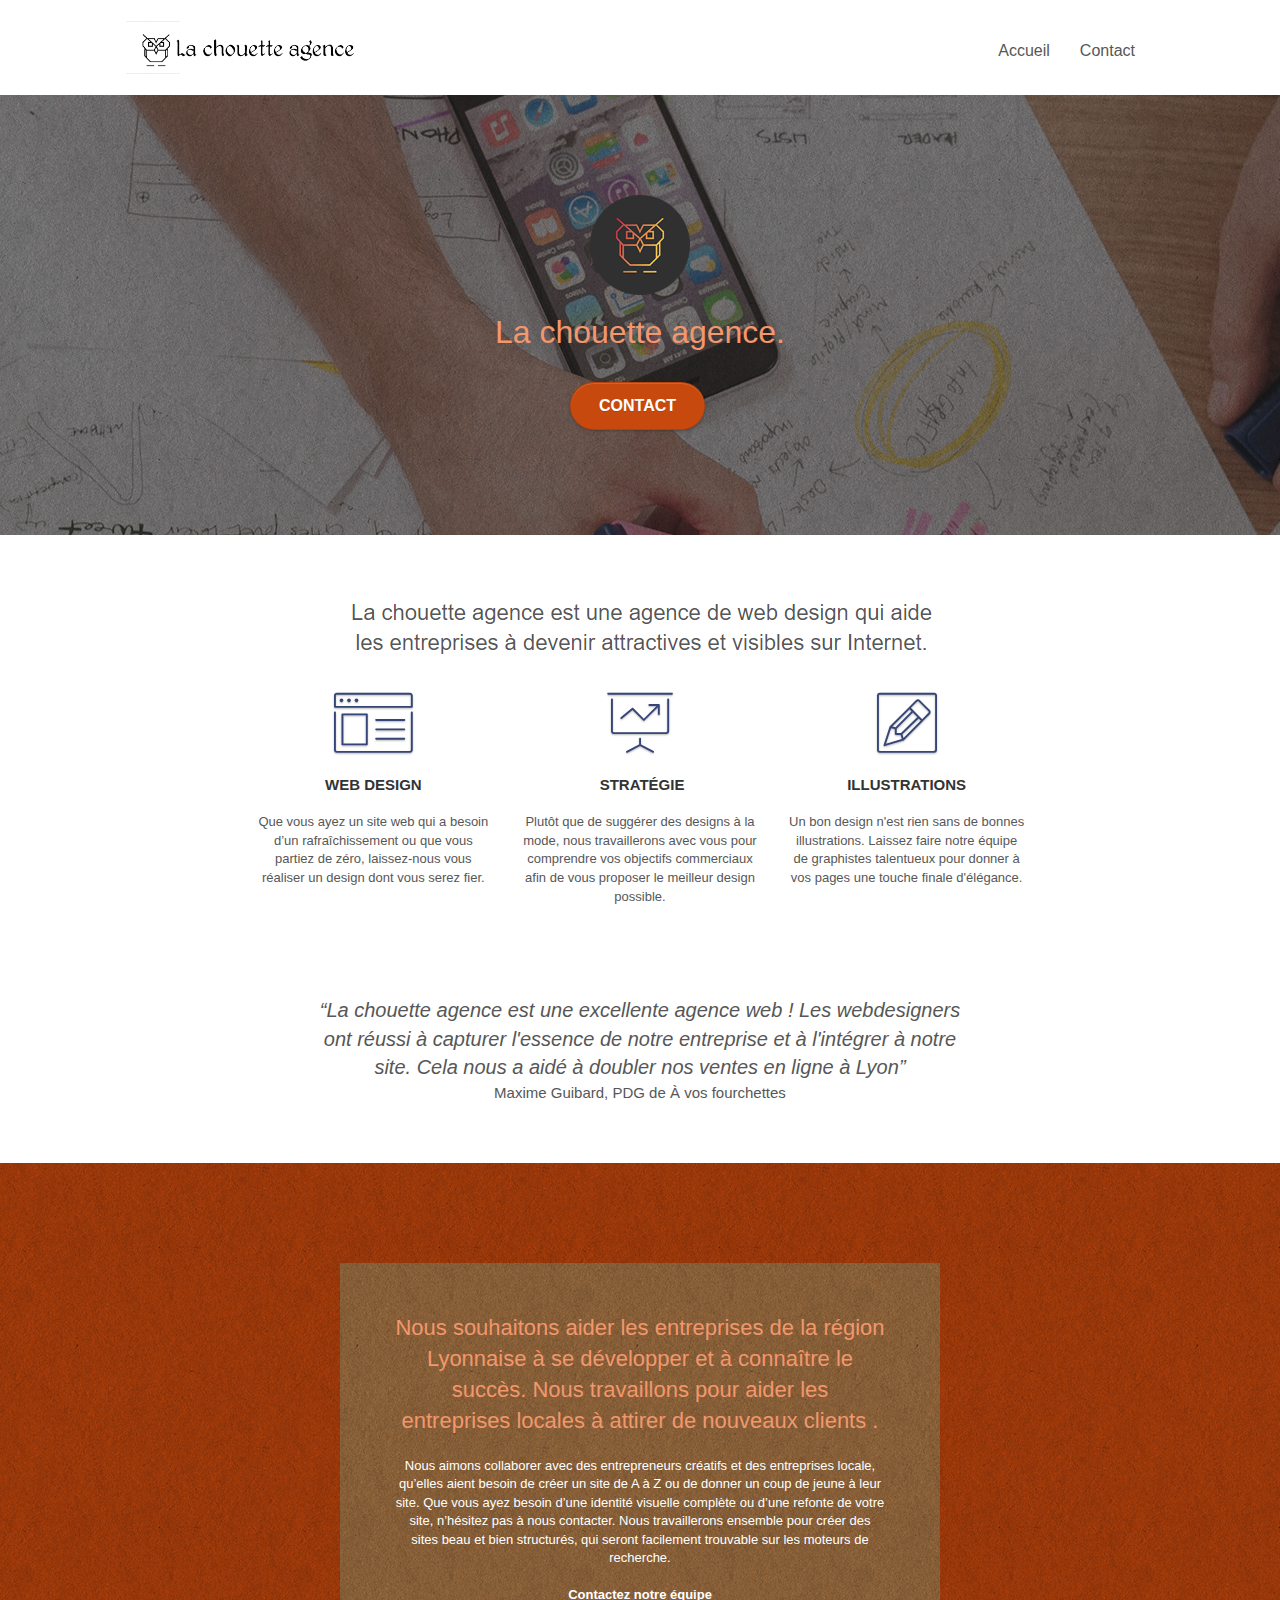
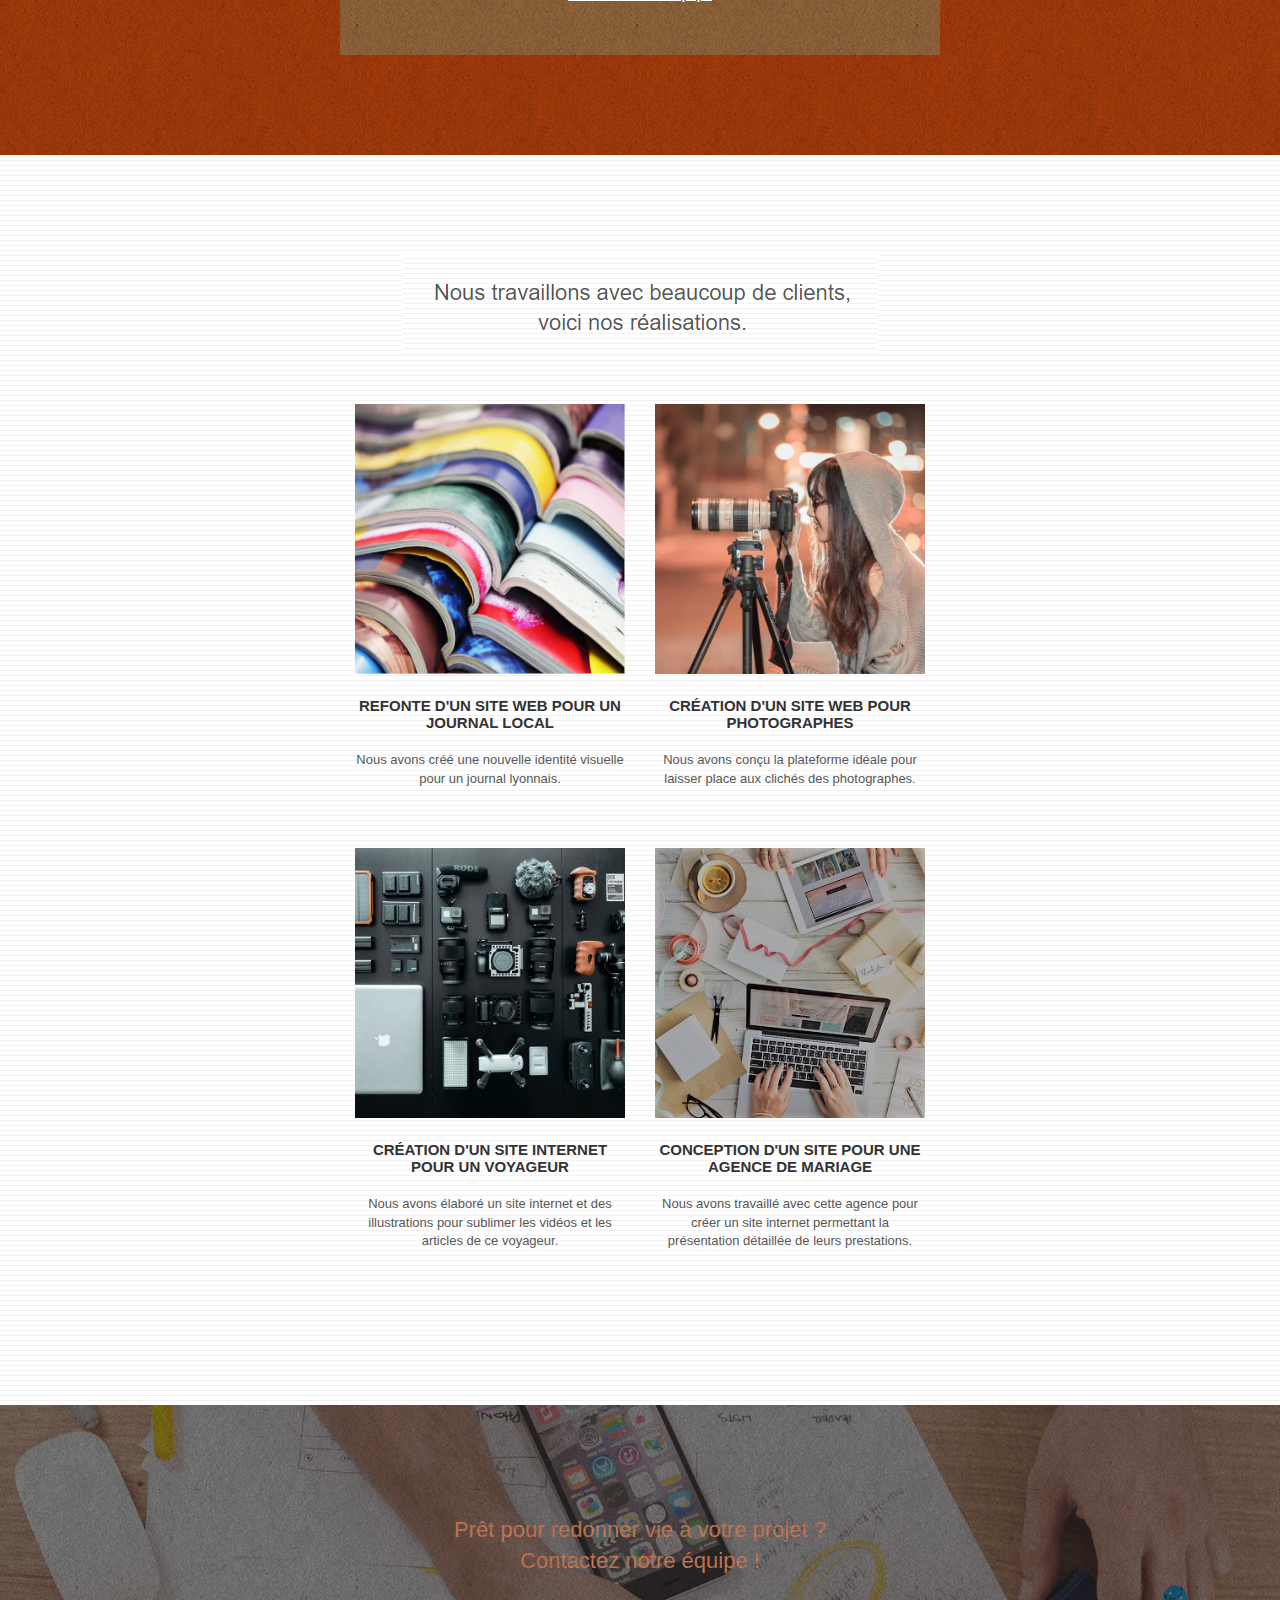
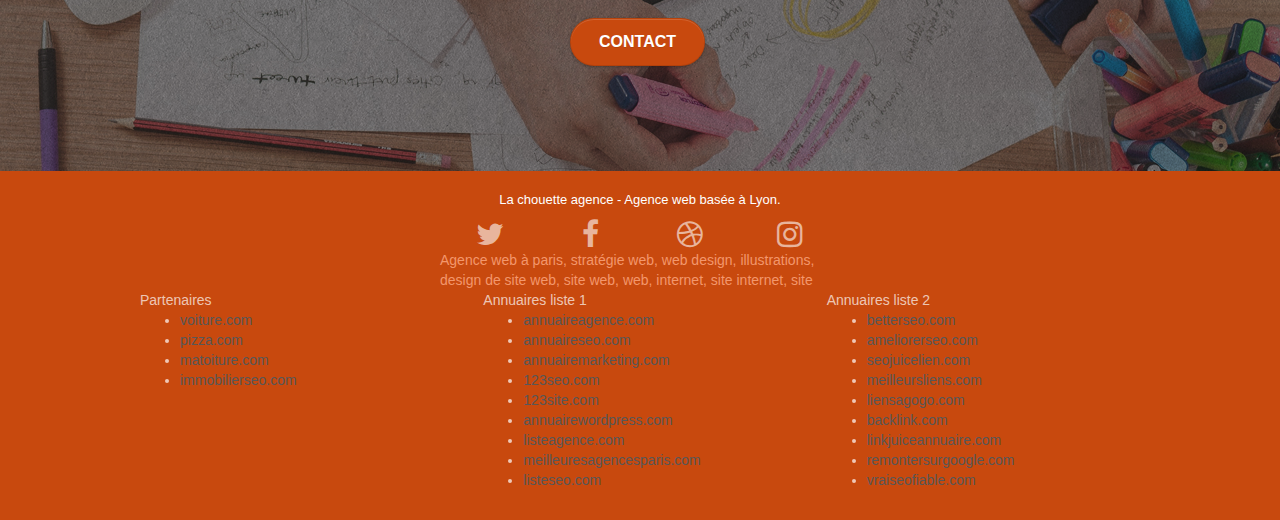
==== commit 1107e3ab: "Optimisation" ====
--- a/index.html
+++ b/index.html
@@ -3,7 +3,7 @@
 <head>
     <meta charset="utf-8">
     <meta name="keywords" content="seo, google, site web, site internet, agence design paris, agence design, agence design,agence design,agence design,agence design,agence design,agence design,agence design,agence design">
-    <meta name="description" content="La Chouette Agence est une entreprise de webdesign situé à Lyon">
+    <meta name="description" content="La Chouette Agence est une entreprise de webdesign située à Lyon">
     <meta name="viewport" content="width=device-width, initial-scale=1.0, viewport-fit=cover">
     <link rel="shortcut icon" type="image/png" href="favicon.jpg">
     
@@ -19,7 +19,7 @@
 	<script src="./js/jquery.touchSwipe.js" defer></script>
 	<script src="./js/gmaps.js"></script>
 
-    <title>Entreprise de Webdesign situé à Lyon</title>
+    <title>Entreprise de Webdesign située à Lyon</title>
 
     
 <!-- Analytics -->
@@ -159,7 +159,7 @@
 		</div>
 		<div class="row tight-width-whitespace portfolio-row">
 			<div class="col-sm-6">
-				<a href="#" data-lightbox="img/1resize.jpg" data-gallery-id="gallery-1" data-caption="Refonte d'un site web pour un journal local" data-frame="snapshot-lb"><img src="img/1.jpg" alt="paris web design logo agence web meilleure agence et refonte site web journal" class="img-responsive portfolio-thumb" /></a>
+				<a href="#" data-lightbox="img/1resize.jpg" data-gallery-id="gallery-1" data-caption="Refonte d'un site web pour un journal local" data-frame="snapshot-lb"><img src="img/1resize.jpg" alt="paris web design logo agence web meilleure agence et refonte site web journal" class="img-responsive portfolio-thumb" /></a>
 				<h3 class="mg-md text-center">
 					Refonte d'un site web pour un journal local
 				</h3>
@@ -179,7 +179,7 @@
 		</div>
 		<div class="row tight-width-whitespace portfolio-row">
 			<div class="col-sm-6">
-				<a href="#" data-lightbox="img/3.jpg" data-gallery-id="gallery-1" data-caption="Création d'un site internet pour un voyageur" data-frame="snapshot-lb"><img src="img/3.bmp" class="img-responsive portfolio-thumb" alt="paris web design logo agence web meilleure agence, Création d'un site web pour voyageur"/></a>
+				<a href="#" data-lightbox="img/3.jpg" data-gallery-id="gallery-1" data-caption="Création d'un site internet pour un voyageur" data-frame="snapshot-lb"><img src="img/3.jpg" class="img-responsive portfolio-thumb" alt="paris web design logo agence web meilleure agence, Création d'un site web pour voyageur"/></a>
 				<h3 class="mg-md text-center">
 					Création d'un site internet pour un voyageur
 				</h3>
@@ -188,7 +188,7 @@
 				</p>
 			</div>
 			<div class="col-sm-6">
-				<a href="#" data-lightbox="img/4.jpg" data-gallery-id="gallery-1" data-caption="Conception d'un site pour une agence de mariage" data-frame="snapshot-lb"><img src="img/4.bmp" class="img-responsive portfolio-thumb" alt="paris web design logo agence web meilleure agence, Création d'un site web pour agence de mariage" /></a>
+				<a href="#" data-lightbox="img/4.jpg" data-gallery-id="gallery-1" data-caption="Conception d'un site pour une agence de mariage" data-frame="snapshot-lb"><img src="img/4.jpg" class="img-responsive portfolio-thumb" alt="paris web design logo agence web meilleure agence, Création d'un site web pour agence de mariage" /></a>
 				<h3 class="mg-md text-center">
 					Conception d'un site pour une agence de mariage
 				</h3>
--- a/style.css
+++ b/style.css
@@ -777,7 +777,7 @@
 }
 
 .bgc-dark-slate-blue {
-    background-color: #333C6C;
+    background-color: #30406E;
 }
 
 .bgc-atomic-tangerine {
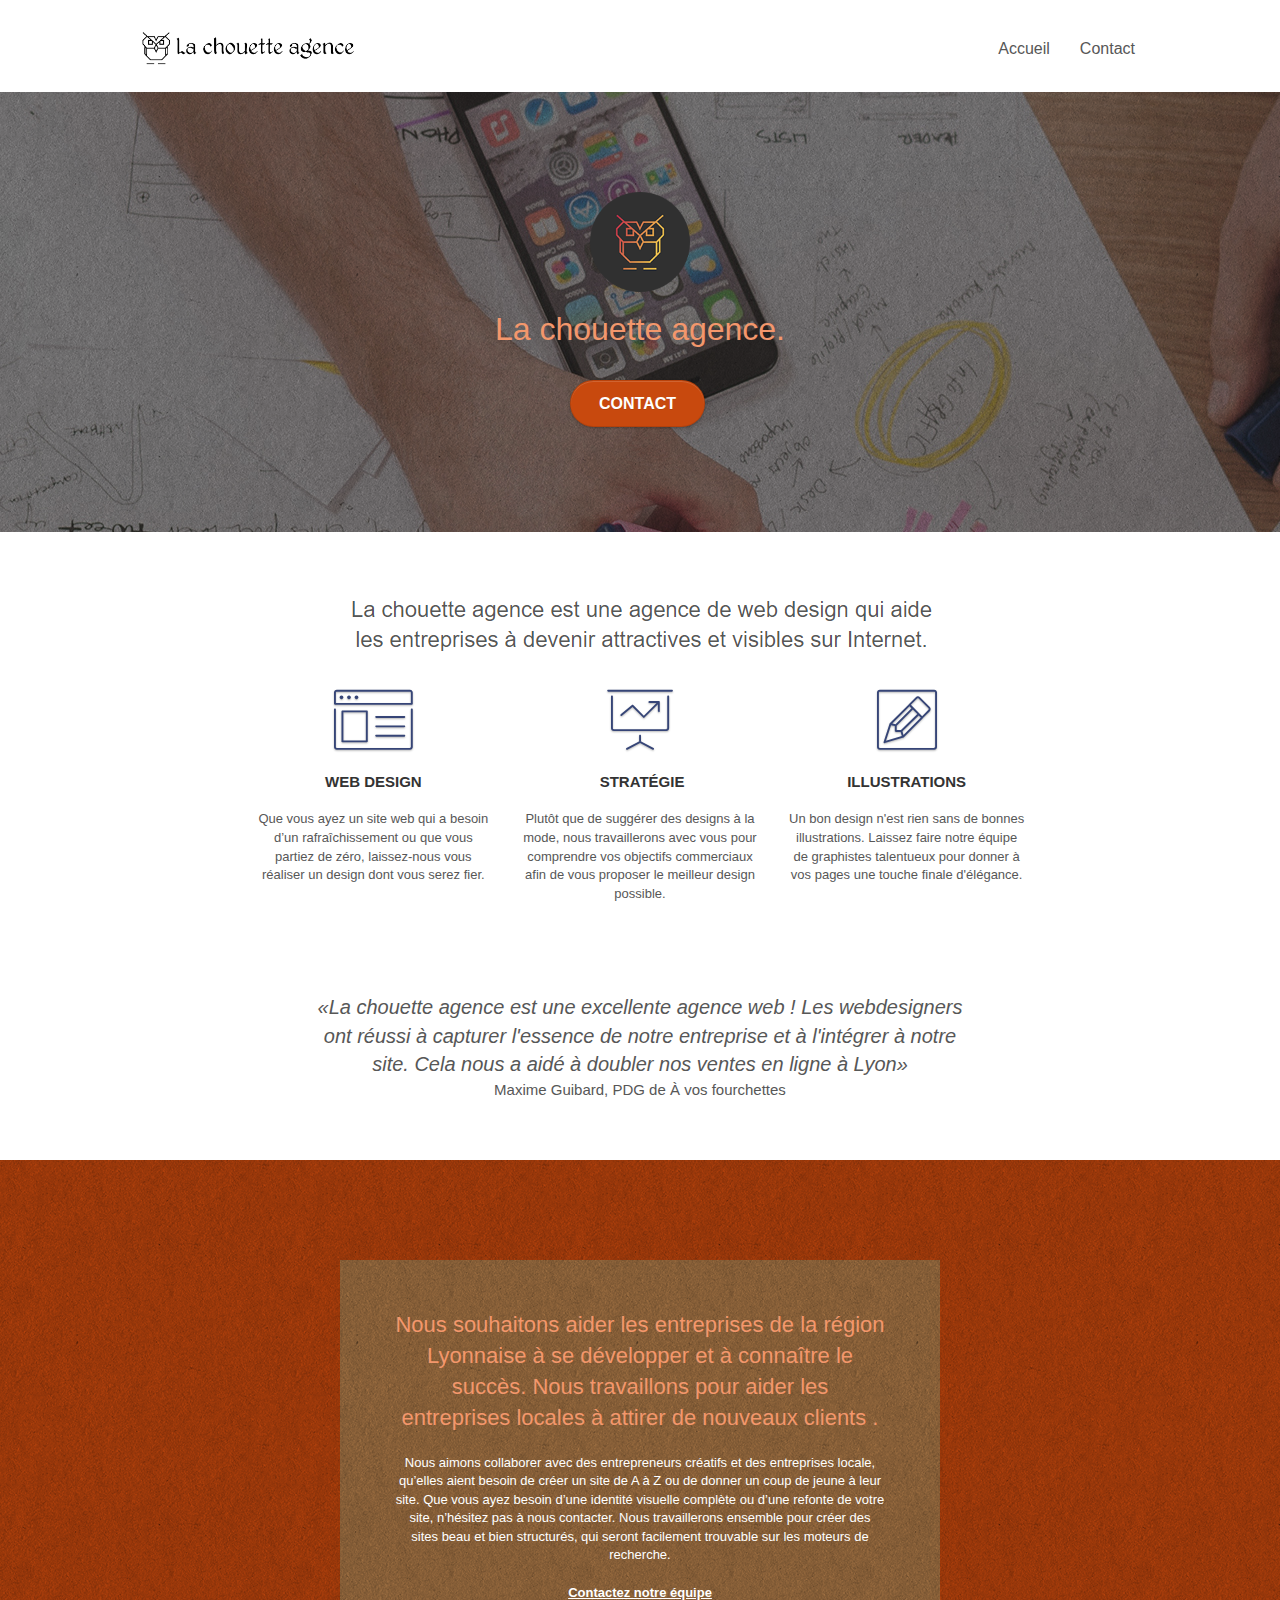
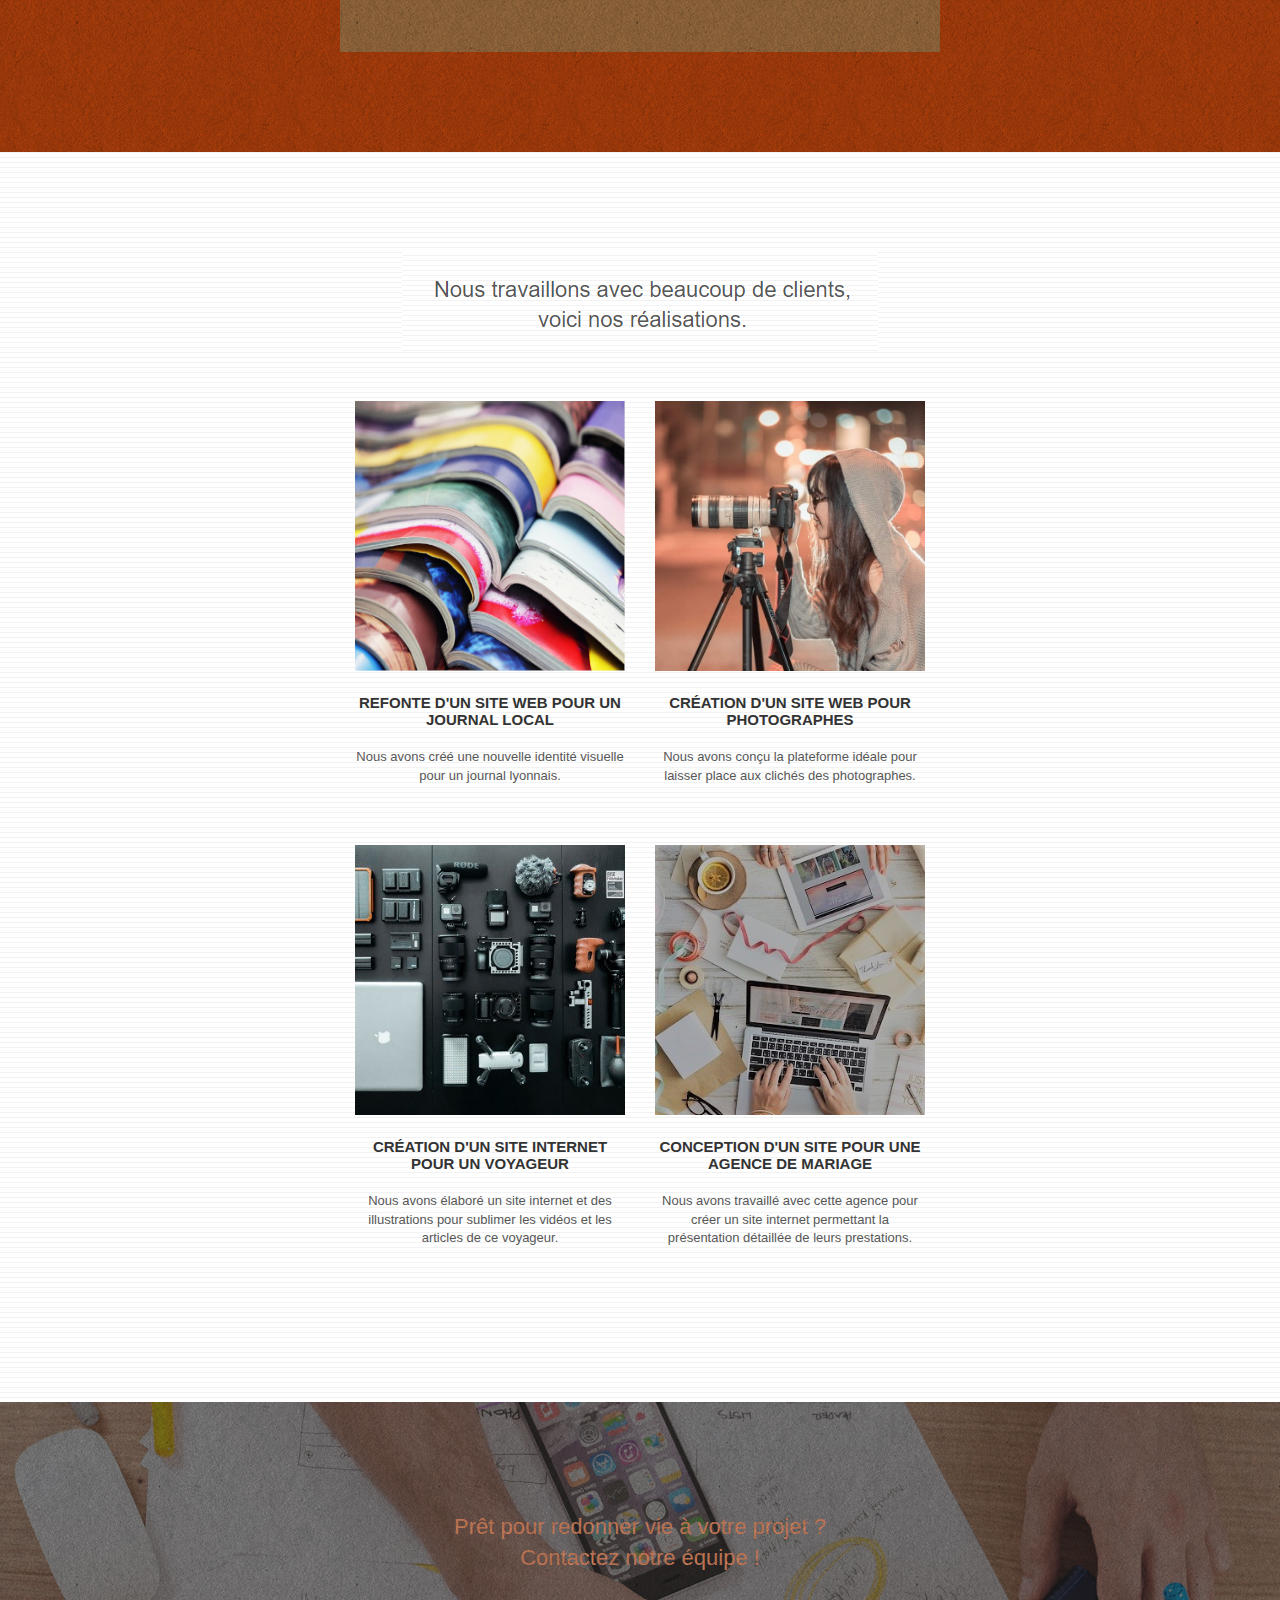
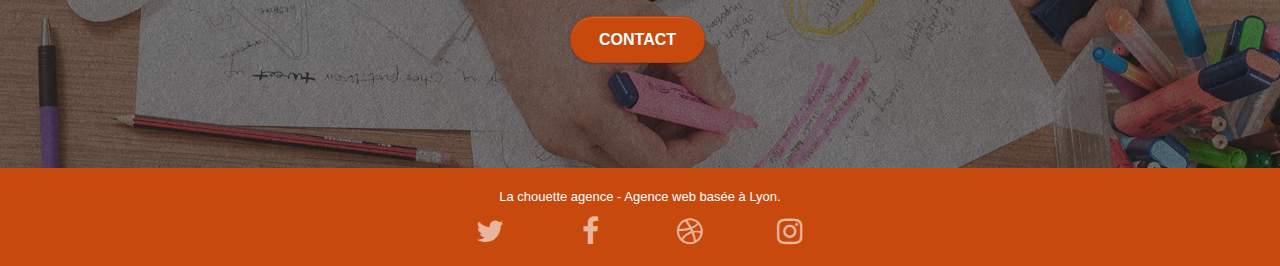
==== commit 0221444d: "Modif Footer et Sup class="keywords"" ====
--- a/index.html
+++ b/index.html
@@ -1,8 +1,8 @@
 <!doctype html>
-<html lang="Default">
+<html lang="fr">
 <head>
     <meta charset="utf-8">
-    <meta name="keywords" content="seo, google, site web, site internet, agence design paris, agence design, agence design,agence design,agence design,agence design,agence design,agence design,agence design,agence design">
+    
     <meta name="description" content="La Chouette Agence est une entreprise de webdesign située à Lyon">
     <meta name="viewport" content="width=device-width, initial-scale=1.0, viewport-fit=cover">
     <link rel="shortcut icon" type="image/png" href="favicon.jpg">
@@ -37,9 +37,9 @@
 
 		<nav class="navbar row">
 			<div class="navbar-header">
-				<div class="keywords" style="color:#cccccc;font-size:1px;">Agence web à paris, stratégie web, web design, illustrations, design de site web, site web, web, internet, site internet, site</div>
+				
 				<a class="navbar-brand" href="index.html"><img src="img/la-chouette-agence.png" alt="paris web design logo agence web meilleure agence" height="40" /></a>
-				<div class="keywords" style="color:#cccccc;font-size:1px;">Agence web à paris, stratégie web, web design, illustrations, design de site web, site web, web, internet, site internet, site</div>
+				
 				<button id="nav-toggle" type="button" class="ui-navbar-toggle navbar-toggle" data-toggle="collapse" data-target=".navbar-1">
 					<span class="sr-only">Toggle navigation</span><span class="icon-bar"></span><span class="icon-bar"></span><span class="icon-bar"></span>
 				</button>
@@ -245,46 +245,6 @@
 							<a class="social" href="index.html"><span class="fa fa-instagram icon-md"></span></a>
 						</div>
 					</div>
-					<div class="keywords" style="color:#F3976C;">Agence web à paris, stratégie web, web design, illustrations, design de site web, site web, web, internet, site internet, site</div>
-				</div>
-				<div class="row">
-					<div class="col-sm-4">
-						Partenaires
-							<ul>
-								<li><a href="voiture.com">voiture.com</a></li>
-								<li><a href="pizza.com">pizza.com</a></li>
-								<li><a href="matoiture.com">matoiture.com</a></li>
-								<li><a href="immobilierseo.com">immobilierseo.com</a></li>
-							</ul>		
-					</div>
-					<div class="col-sm-4">
-						Annuaires liste 1
-						<ul>
-							<li><a href="annuaireagence.com">annuaireagence.com</a></li>
-							<li><a href="annuaireseo.com">annuaireseo.com</a></li>
-							<li><a href="annuairemarketing.com">annuairemarketing.com</a></li>
-							<li><a href="123seoture.com">123seo.com</a></li>
-							<li><a href="123site.com">123site.com</a></li>
-							<li><a href="annuairewordpress.com">annuairewordpress.com</a></li>
-							<li><a href="listeagence.com">listeagence.com</a></li>
-							<li><a href="meilleuresagencesparis.com">meilleuresagencesparis.com</a></li>
-							<li><a href="listeseo.com">listeseo.com</a></li>
-						</ul>
-					</div>
-					<div class="col-sm-4">
-						Annuaires liste 2
-						<ul>
-							<li><a href="betterseo.com">betterseo.com</a></li>
-							<li><a href="ameliorerseo.com">ameliorerseo.com</a></li>
-							<li><a href="seojuicelien.com">seojuicelien.com</a></li>
-							<li><a href="meilleursliens.com">meilleursliens.com</a></li>
-							<li><a href="liensagogo.com">liensagogo.com</a></li>
-							<li><a href="backlink.com">backlink.com</a></li>
-							<li><a href="linkjuiceannuaire.com">linkjuiceannuaire.com</a></li>
-							<li><a href="remontersurgoogle.com">remontersurgoogle.com</a></li>
-							<li><a href="vraiseofiable.com">vraiseofiable.com</a></li>
-						</ul>
-					</div>
 				</div>
 			</div>
 		</div>
--- a/style.css
+++ b/style.css
@@ -712,6 +712,8 @@
 .social {
     max-width: 400px;
     margin: auto auto auto auto;
+    display: flex;
+    justify-content: space-evenly;
 }
 
 h2 {
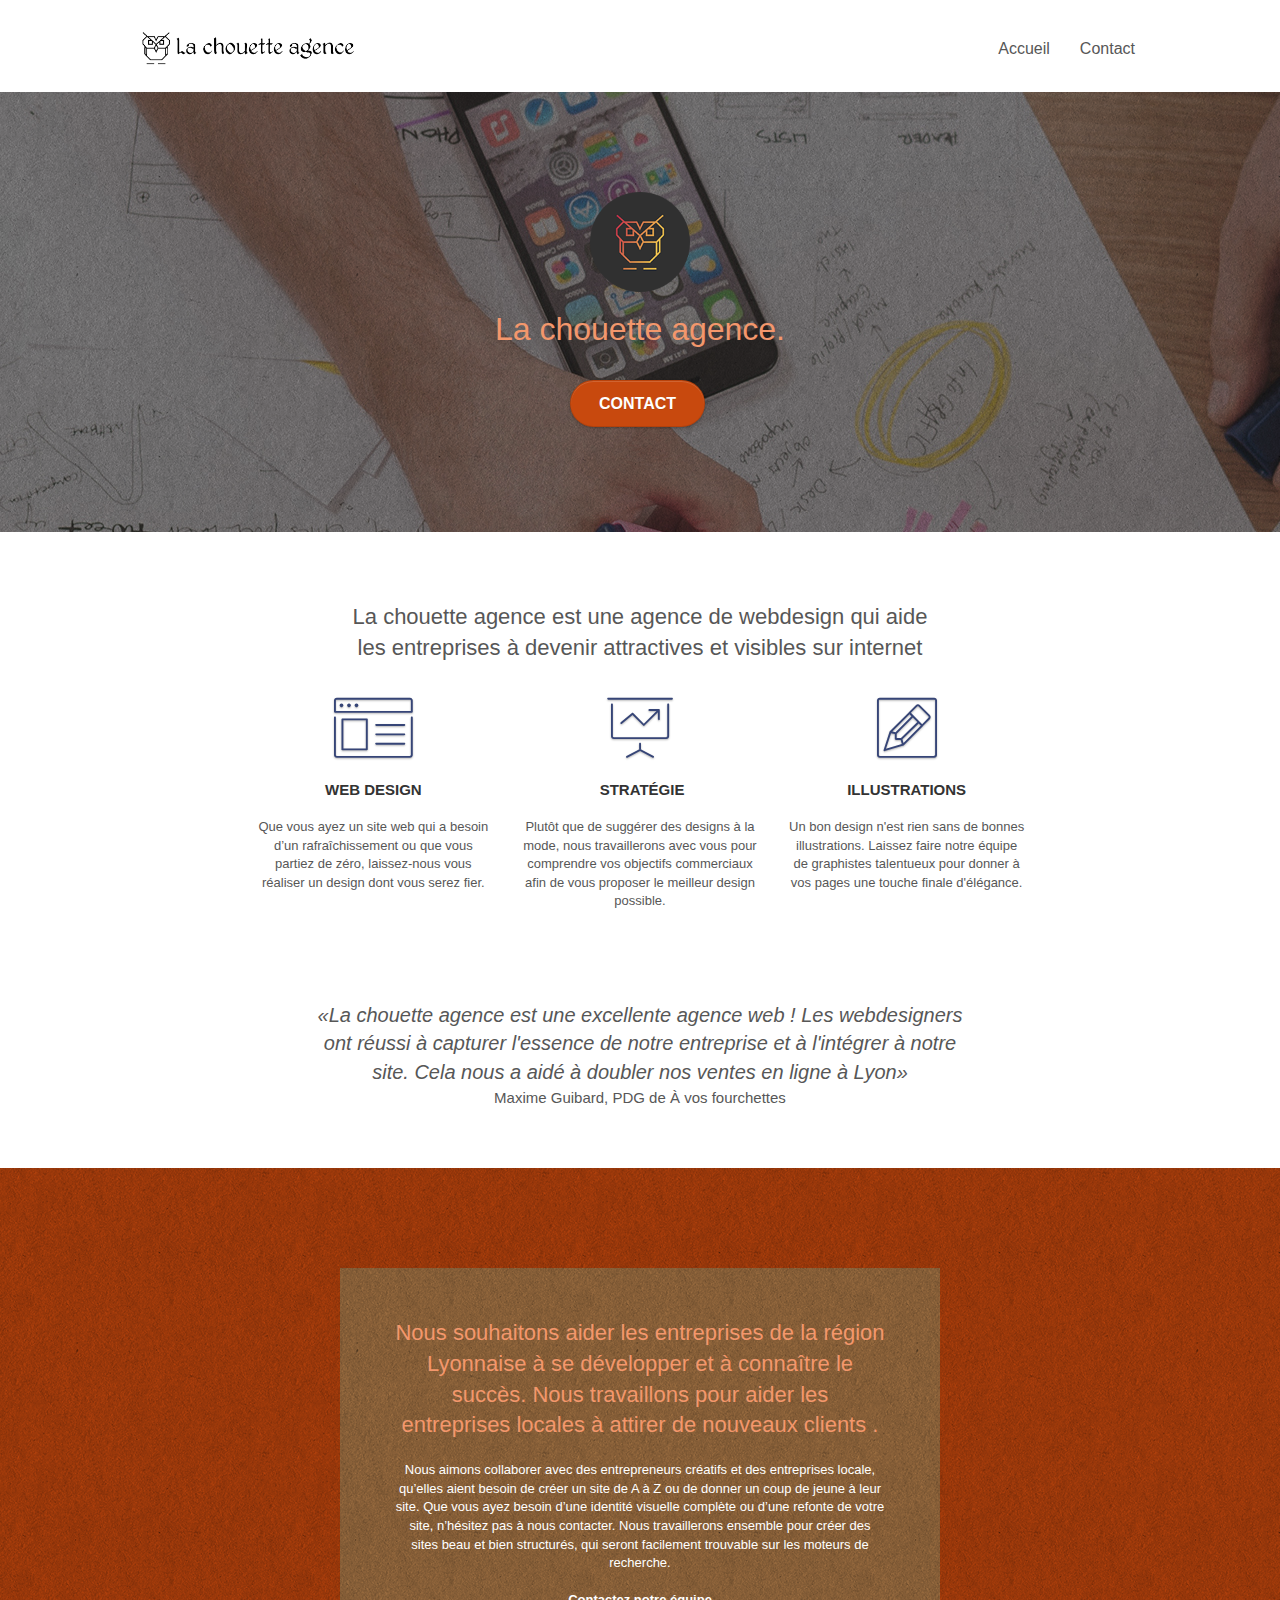
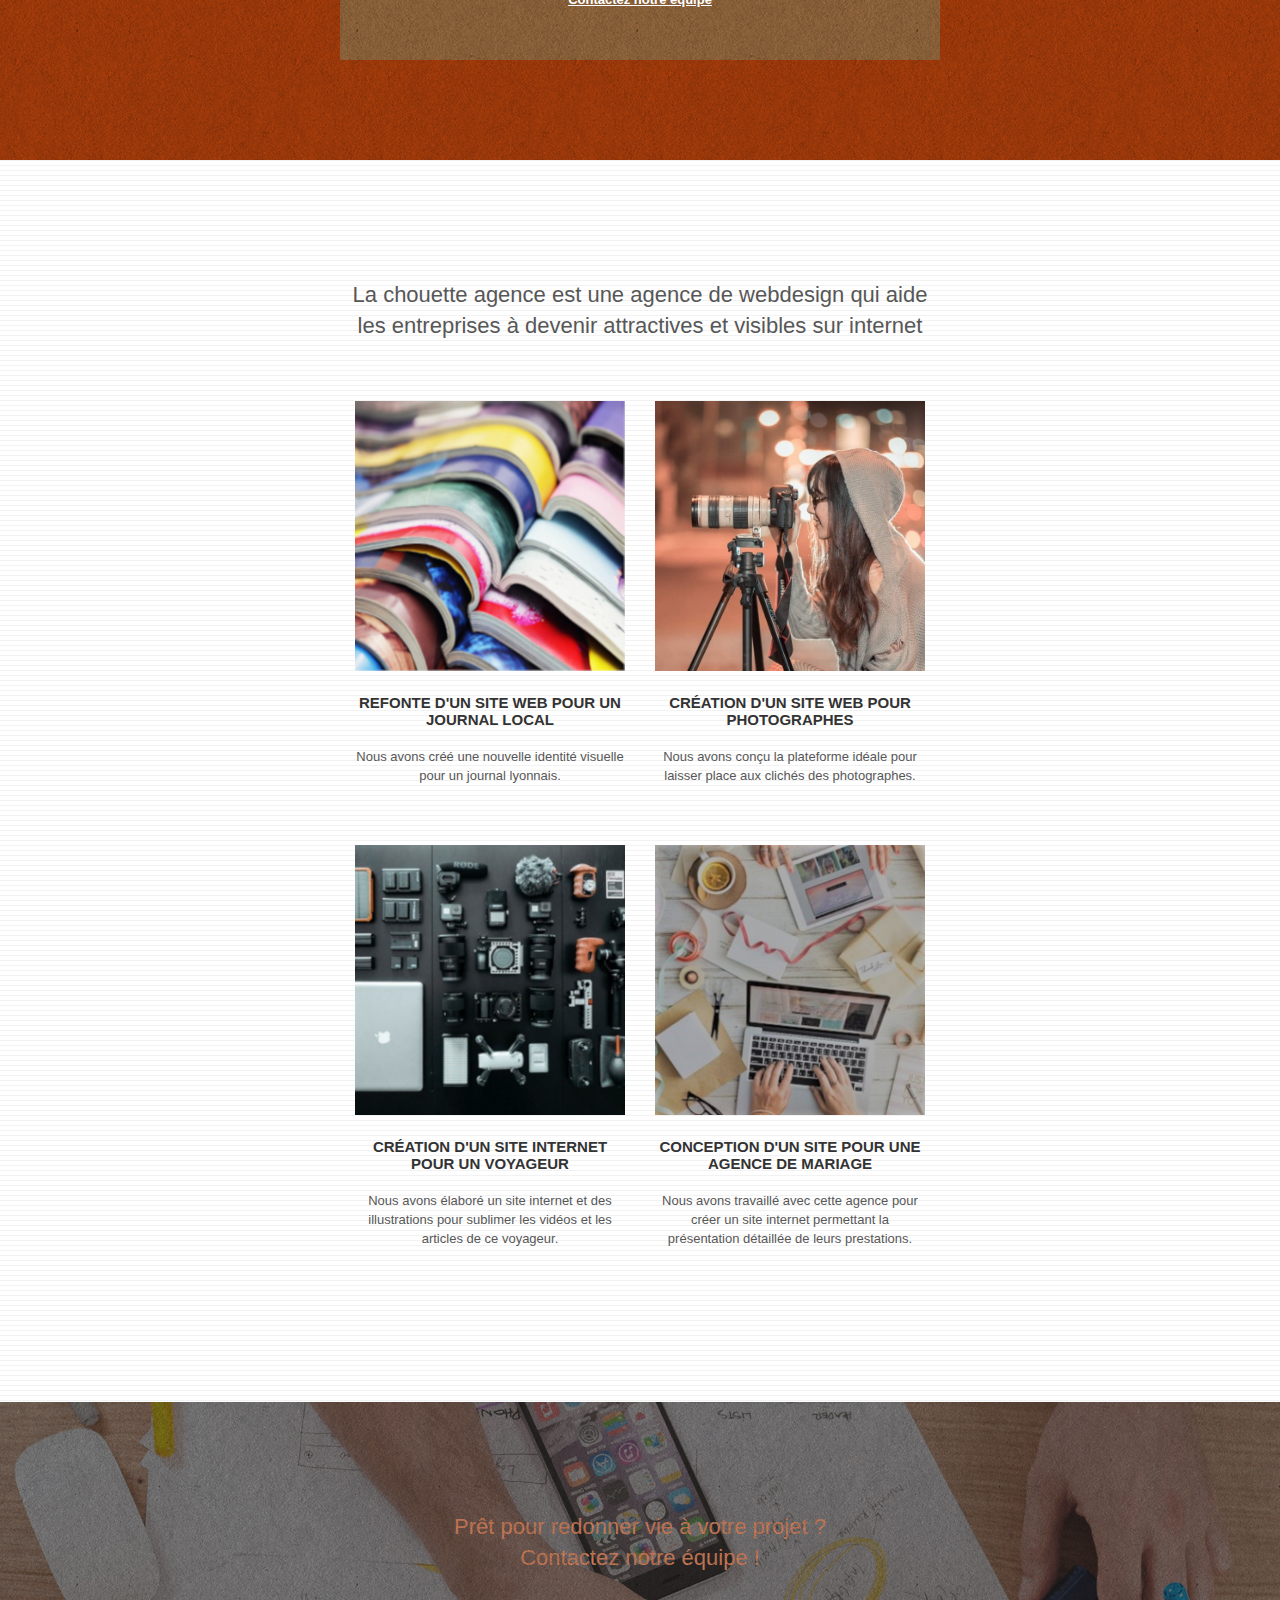
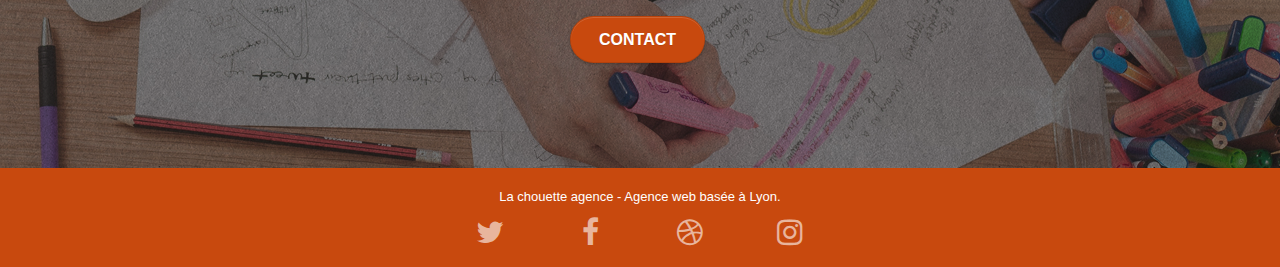
==== commit 6402beb8: "Modi Size IMage" ====
--- a/index.html
+++ b/index.html
@@ -13,11 +13,11 @@
 	<link rel="stylesheet" type="text/css" href="./css/et-line.css">
 	
     
-	<script src="./js/jquery-2.1.0.js"></script>
-	<script src="./js/bootstrap.js"></script>
-	<script src="./js/blocs.js"></script>
+	<script src="./js/jquery-2.1.0.js" defer></script>
+	<script src="./js/bootstrap.js" defer></script>
+	<script src="./js/blocs.js" defer></script>
 	<script src="./js/jquery.touchSwipe.js" defer></script>
-	<script src="./js/gmaps.js"></script>
+	<script src="./js/gmaps.js" defer></script>
 
     <title>Entreprise de Webdesign située à Lyon</title>
 
@@ -49,8 +49,7 @@
 					<li>
 						<a href="index.html">Accueil</a>
 					</li>
-					<li>
-					</li>
+					
 					<li>
 						<a href="page2.html">Contact</a>
 					</li>
@@ -82,9 +81,9 @@
 <!-- bloc-2-services -->
 <section class="bloc bgc-white l-bloc" id="bloc-2-services">
 	<div class="container bloc-md">
-		<div class="row">
-			<div class="col-sm-12 text-center">
-				<img alt="agence web, agence web paris, web design paris, stratégie web" src="img/title.png" />
+		<div class="row-chouette">
+			<div class="col-sm-12 text-center pdg chouette">
+				<h2>La chouette agence est une agence de webdesign qui aide les entreprises à devenir attractives et visibles sur internet</h2>
 			</div>
 		</div>
 		<div class="row voffset-lg med-width-whitespace">
@@ -152,9 +151,9 @@
 <!-- bloc-4-portfolio -->
 <section class="bloc bgc-white bg-lines-h2-bg bg-repeat l-bloc" id="bloc-4-portfolio">
 	<div class="container bloc-lg">
-		<div class="row">
-			<div class="col-sm-12 text-center">
-				<img alt="agence web, agence web paris, web design paris, stratégie web" src="img/title2.png" />
+		<div class="row-chouette">
+			<div class="col-sm-12 text-center pdg chouette">
+				<h2>La chouette agence est une agence de webdesign qui aide les entreprises à devenir attractives et visibles sur internet</h2>
 			</div>
 		</div>
 		<div class="row tight-width-whitespace portfolio-row">
--- a/style.css
+++ b/style.css
@@ -15,6 +15,10 @@
 
 .pdg {
     font-size: 15px;
+}
+
+.chouette {
+    width: 613px;
 }
 
 a,
@@ -282,6 +286,13 @@
     margin-top: 80px;
 }
 
+.row-chouette {
+    margin-right: -15px;
+    margin-left: -15px;
+    display: flex;
+    justify-content: center;
+}
+
 .row-no-gutters {
     margin-right: 0;
     margin-left: 0;
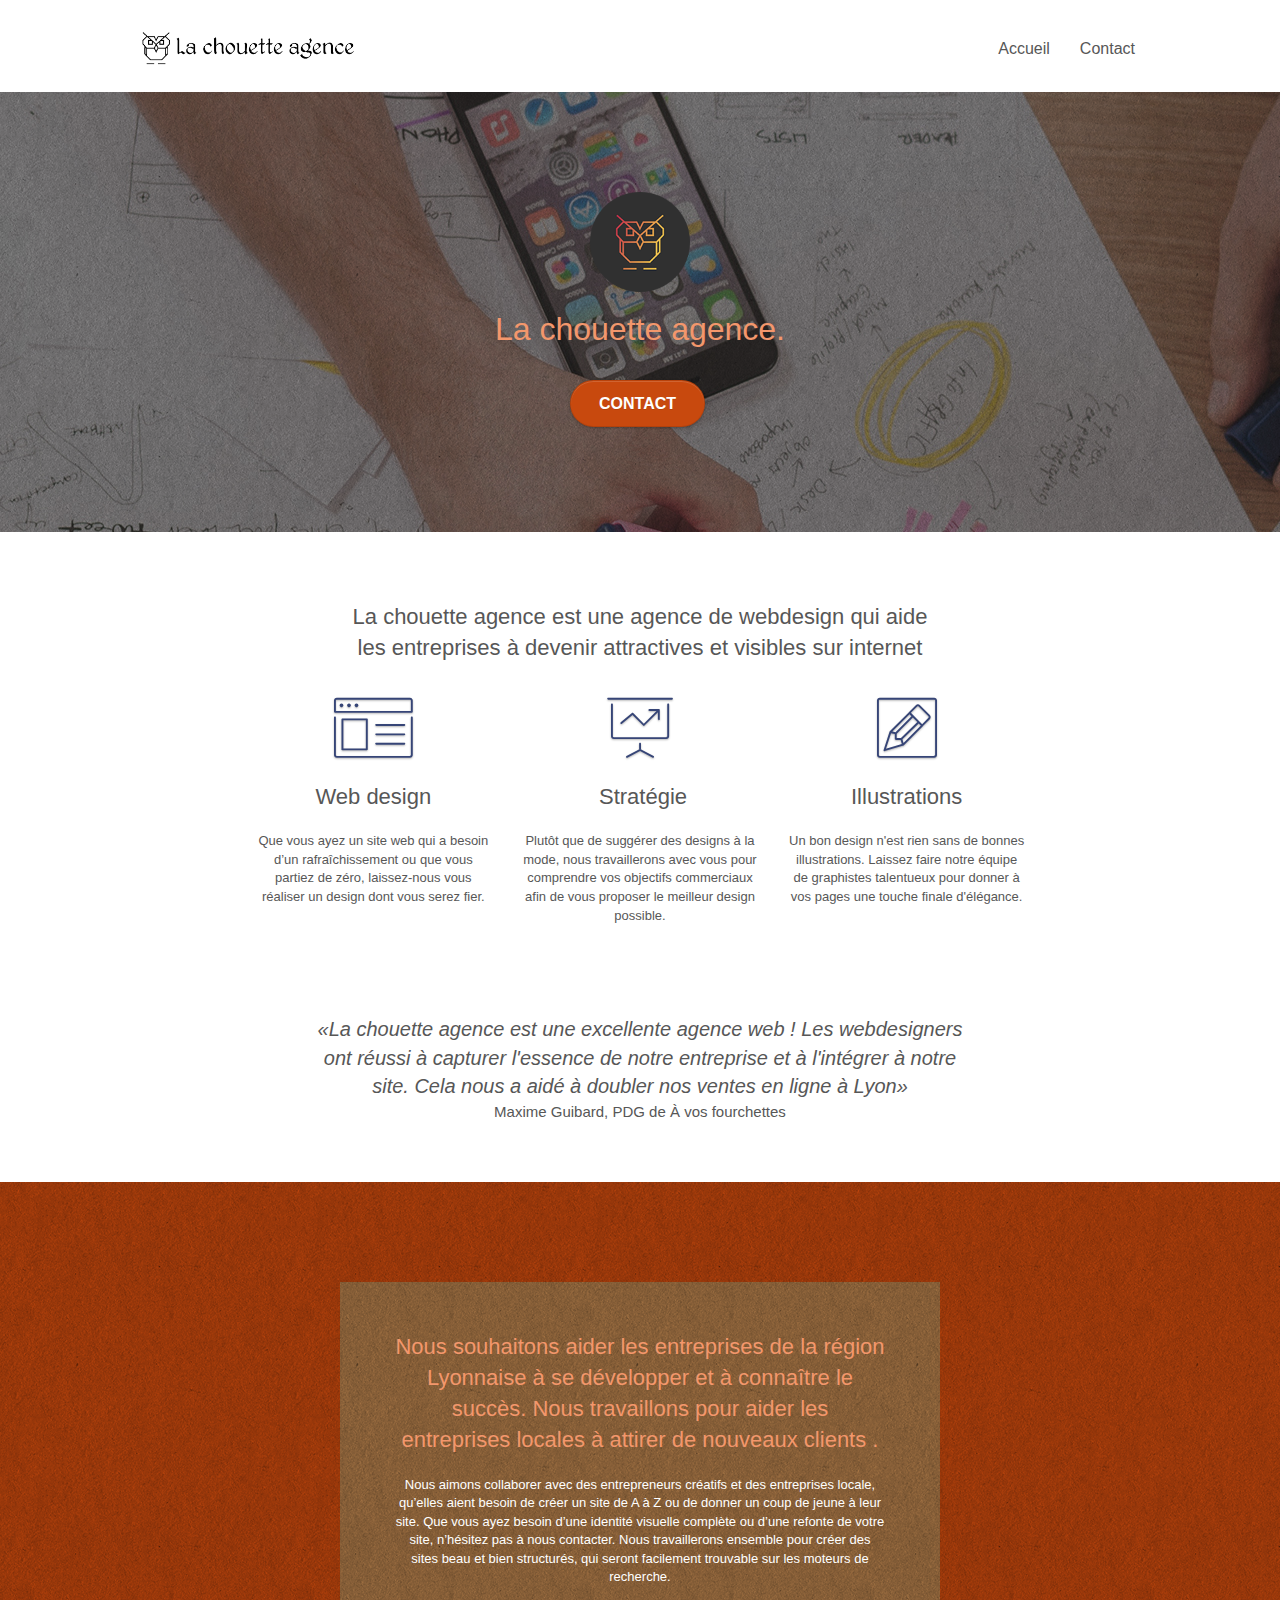
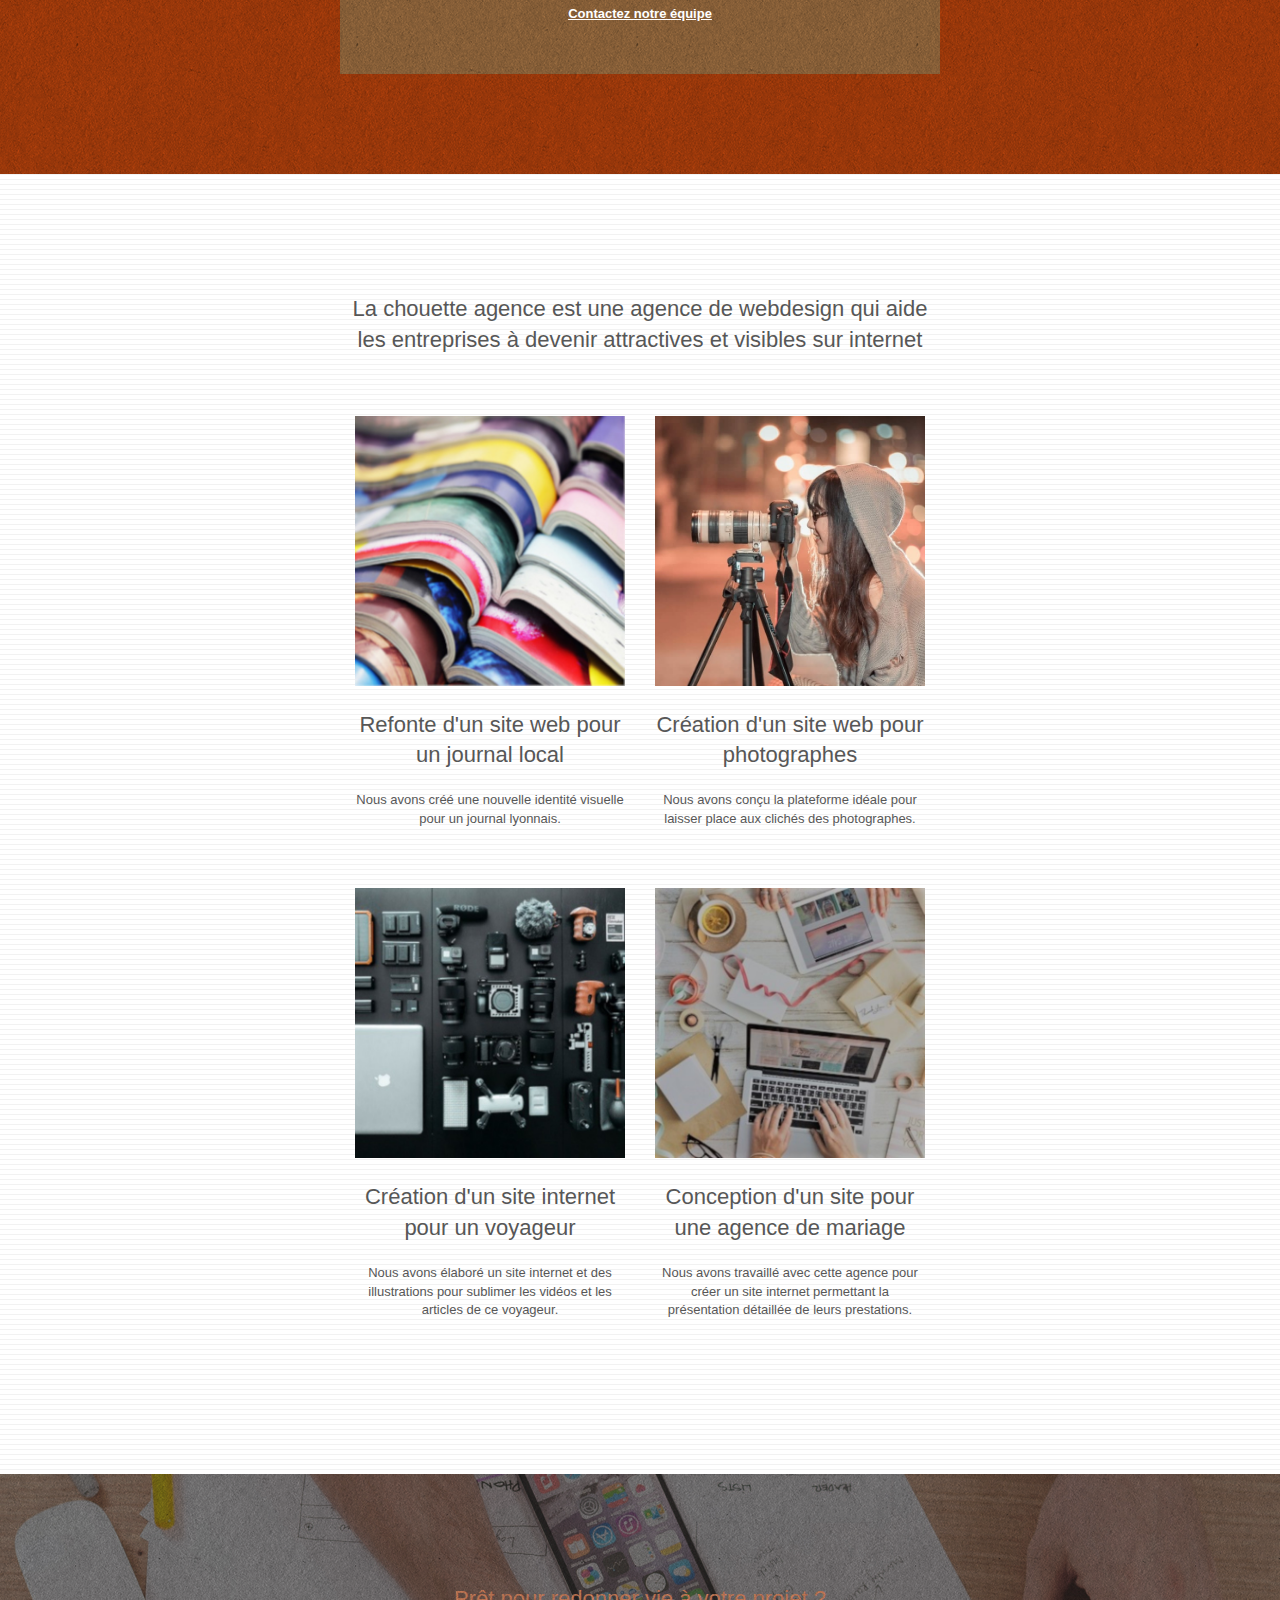
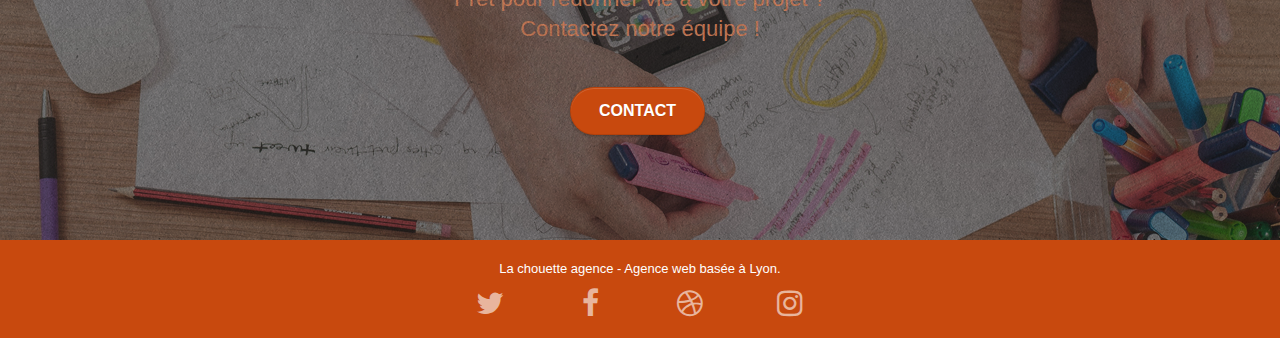
==== commit d0c2a5ca: "Modif H3 en h2" ====
--- a/index.html
+++ b/index.html
@@ -91,9 +91,9 @@
 				<div class="text-center">
 					<span class="et-icon-browser sm-shadow icon-dark-slate-blue icons icon-lg"></span>
 				</div>
-				<h3 class="mg-md text-center">
+				<h2 class="mg-md text-center">
 					Web design
-				</h3>
+				</h2>
 				<p class="text-center ">
 					Que vous ayez un site web qui a besoin d&rsquo;un rafraîchissement ou que vous partiez de zéro, laissez-nous vous réaliser un design dont vous serez fier.
 				</p>
@@ -102,9 +102,9 @@
 				<div class="text-center">
 					<span class="et-icon-presentation sm-shadow icon-dark-slate-blue icons icon-lg"></span>
 				</div>
-				<h3 class="mg-md text-center">
+				<h2 class="mg-md text-center">
 					&nbsp;Stratégie
-				</h3>
+				</h2>
 				<p class="text-center ">
 					Plutôt que de suggérer des designs à la mode, nous travaillerons avec vous pour comprendre vos objectifs commerciaux afin de vous proposer le meilleur design possible.<br>
 				</p>
@@ -113,9 +113,9 @@
 				<div class="text-center">
 					<span class="et-icon-edit sm-shadow icon-dark-slate-blue icons icon-lg"></span>
 				</div>
-				<h3 class="mg-md text-center">
+				<h2 class="mg-md text-center">
 					Illustrations
-				</h3>
+				</h2>
 				<p class="text-center ">
 					Un bon design n'est rien sans de bonnes illustrations. Laissez faire notre équipe de graphistes talentueux pour donner à vos pages une touche finale d'élégance.
 				</p>
@@ -159,18 +159,18 @@
 		<div class="row tight-width-whitespace portfolio-row">
 			<div class="col-sm-6">
 				<a href="#" data-lightbox="img/1resize.jpg" data-gallery-id="gallery-1" data-caption="Refonte d'un site web pour un journal local" data-frame="snapshot-lb"><img src="img/1resize.jpg" alt="paris web design logo agence web meilleure agence et refonte site web journal" class="img-responsive portfolio-thumb" /></a>
-				<h3 class="mg-md text-center">
+				<h2 class="mg-md text-center">
 					Refonte d'un site web pour un journal local
-				</h3>
+				</h2>
 				<p class="text-center">
 					Nous avons créé une nouvelle identité visuelle pour un journal lyonnais.
 				</p>
 			</div>
 			<div class="col-sm-6">
 				<a href="#" data-lightbox="img/2.jpg" data-gallery-id="gallery-1" data-caption="Création d'un site web pour photographes" data-frame="snapshot-lb"><img src="img/2.jpg" class="img-responsive portfolio-thumb" alt="paris web design logo agence web meilleure agence, Création d'un site web pour photographes" /></a>
-				<h3 class="mg-md text-center">
+				<h2 class="mg-md text-center">
 					Création d'un site web pour photographes
-				</h3>
+				</h2>
 				<p class="text-center">
 					Nous avons conçu la plateforme idéale pour laisser place aux clichés des photographes.
 				</p>
@@ -179,18 +179,18 @@
 		<div class="row tight-width-whitespace portfolio-row">
 			<div class="col-sm-6">
 				<a href="#" data-lightbox="img/3.jpg" data-gallery-id="gallery-1" data-caption="Création d'un site internet pour un voyageur" data-frame="snapshot-lb"><img src="img/3.jpg" class="img-responsive portfolio-thumb" alt="paris web design logo agence web meilleure agence, Création d'un site web pour voyageur"/></a>
-				<h3 class="mg-md text-center">
+				<h2 class="mg-md text-center">
 					Création d'un site internet pour un voyageur
-				</h3>
+				</h2>
 				<p class="text-center">
 					Nous avons élaboré un site internet et des illustrations pour sublimer les vidéos et les articles de ce voyageur.
 				</p>
 			</div>
 			<div class="col-sm-6">
 				<a href="#" data-lightbox="img/4.jpg" data-gallery-id="gallery-1" data-caption="Conception d'un site pour une agence de mariage" data-frame="snapshot-lb"><img src="img/4.jpg" class="img-responsive portfolio-thumb" alt="paris web design logo agence web meilleure agence, Création d'un site web pour agence de mariage" /></a>
-				<h3 class="mg-md text-center">
+				<h2 class="mg-md text-center">
 					Conception d'un site pour une agence de mariage
-				</h3>
+				</h2>
 				<p class="text-center">
 					Nous avons travaillé avec cette agence pour créer un site internet permettant la présentation détaillée de leurs prestations.
 				</p>
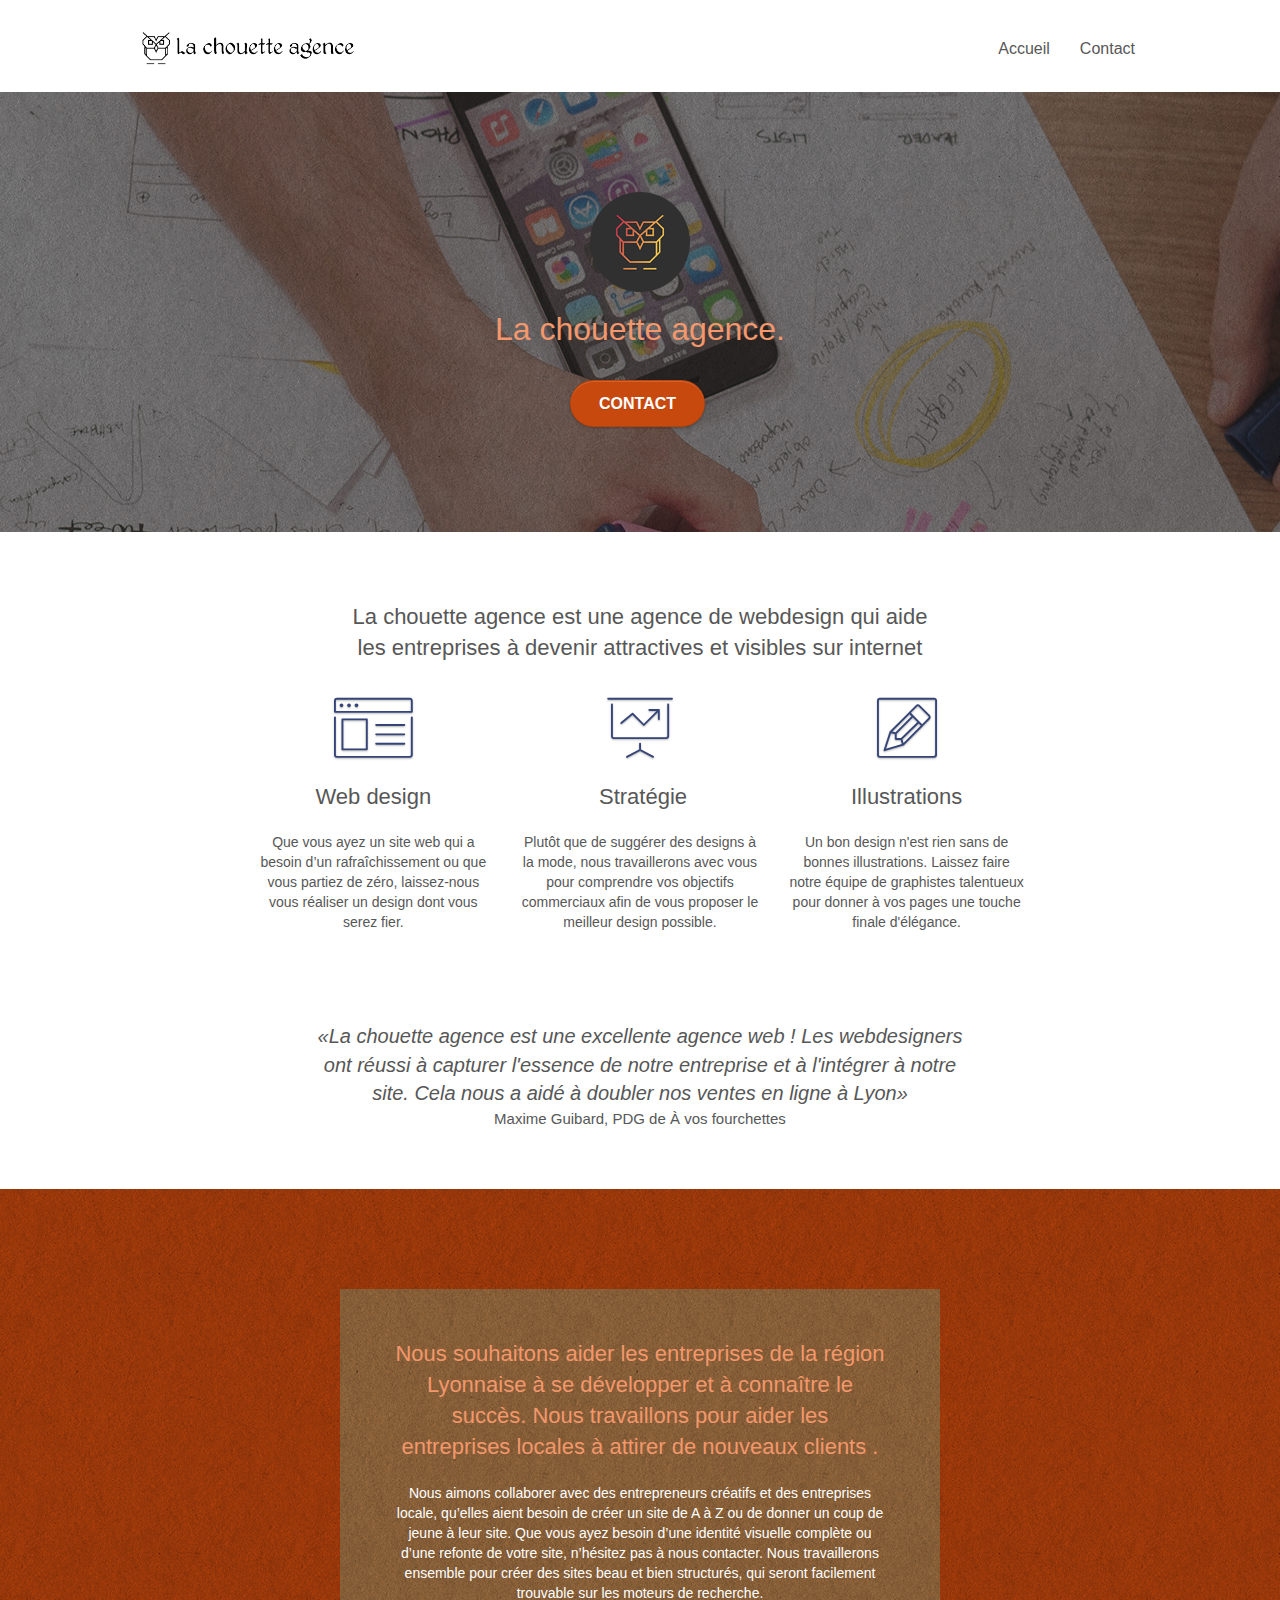
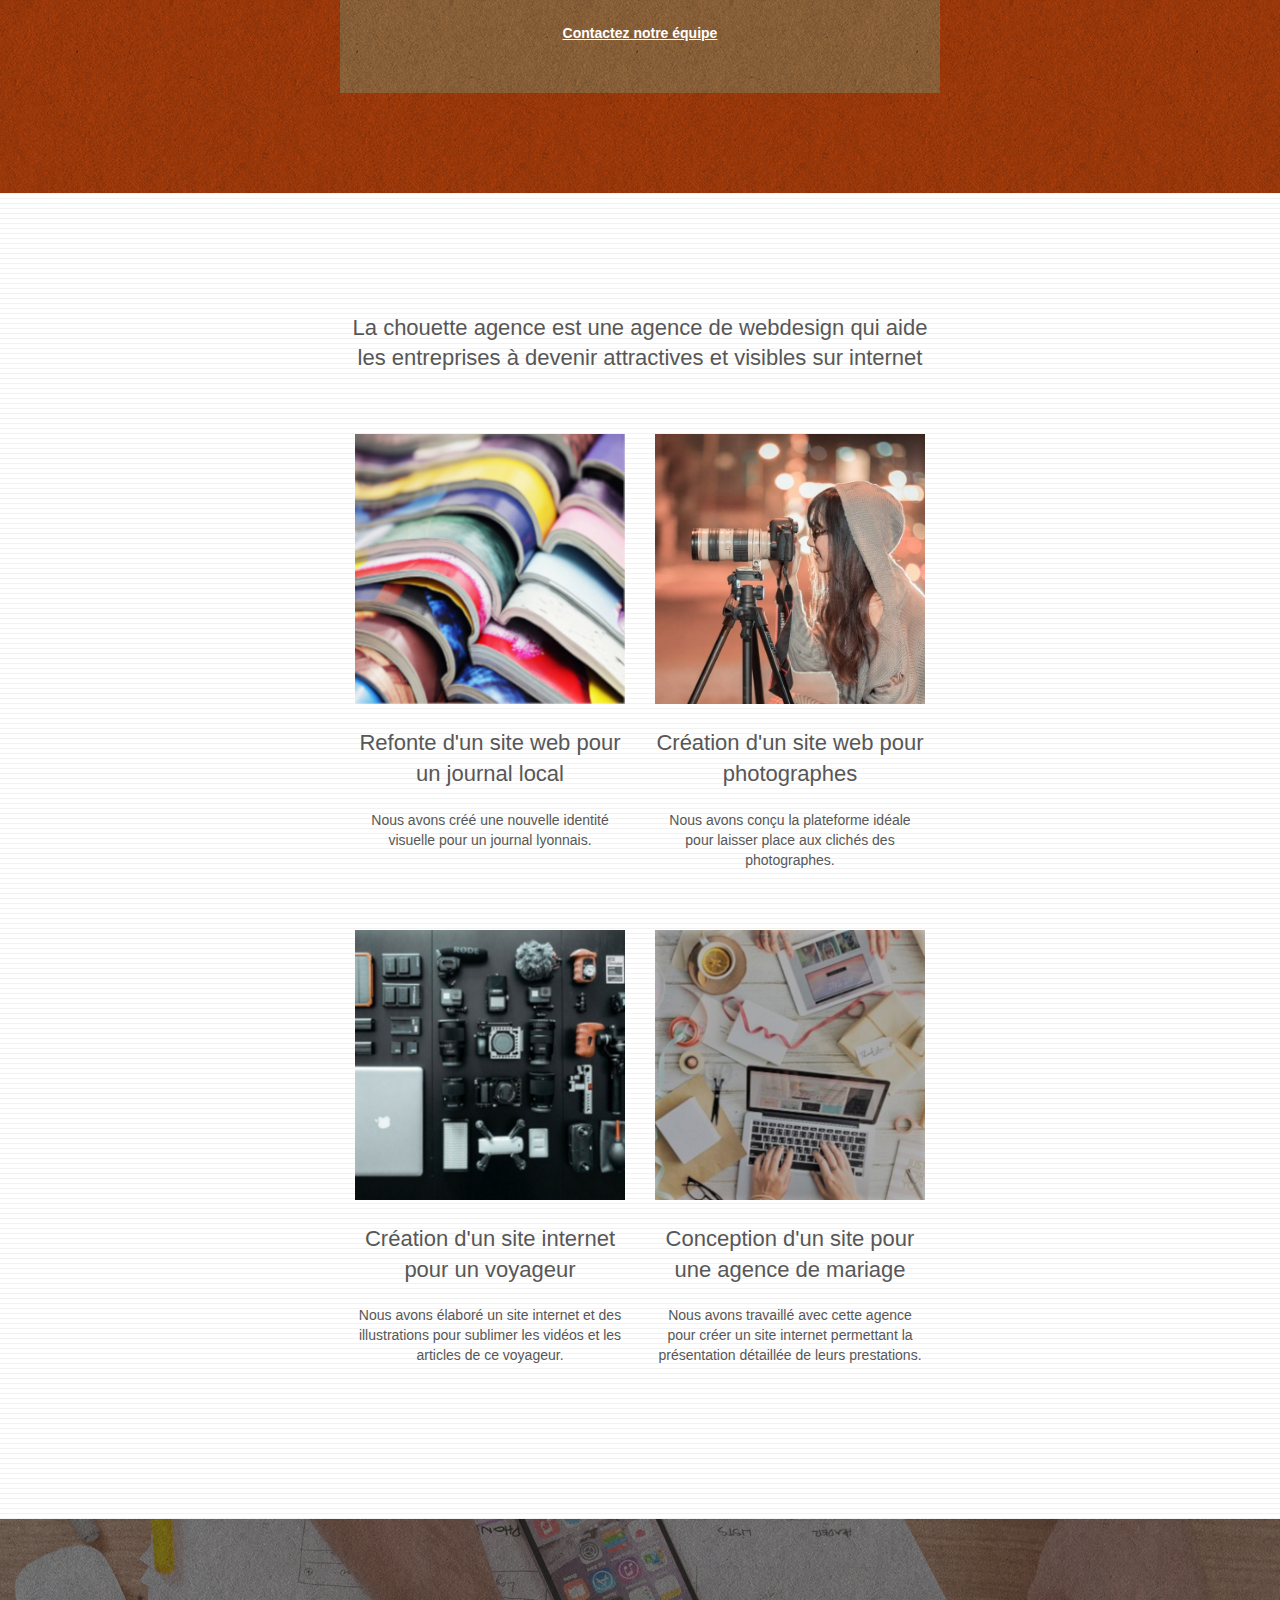
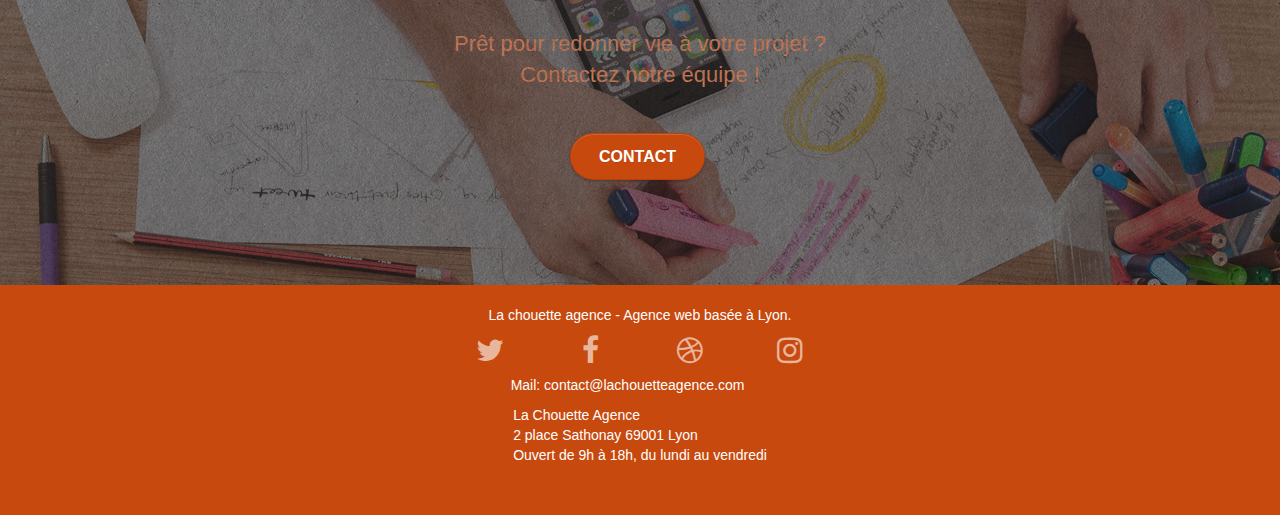
==== commit a61d5e21: "Modif Header and Footer" ====
--- a/index.html
+++ b/index.html
@@ -245,6 +245,12 @@
 						</div>
 					</div>
 				</div>
+				<address class="address">
+					<a href="mailto:contact@lachouetteagence.com">Mail: contact@lachouetteagence.com</a>
+					<p>La Chouette Agence<br>2 place Sathonay 69001 Lyon<br>Ouvert de 9h à 18h, du lundi au vendredi<br></p>
+				</address>
+
+				
 			</div>
 		</div>
 	</div>
--- a/style.css
+++ b/style.css
@@ -7,6 +7,26 @@
     -moz-osx-font-smoothing: grayscale;
 }
 
+.address {
+    display: flex;
+    flex-direction: column;
+    align-items: center;
+    flex-wrap: wrap;
+}
+
+.address a {
+    margin-right: 25px;
+}
+
+.address a, .address p {
+    color: white !important;
+    font-size: 14px;
+    padding-top: 10px;
+}
+
+.address a:hover{
+
+}
 q {
     font-family: Helvetica;
     font-style: italic;
@@ -698,7 +718,7 @@
 }
 
 p {
-    font-size: 13px;
+    font-size: 14px;
 }
 
 .tight-width-whitespace {
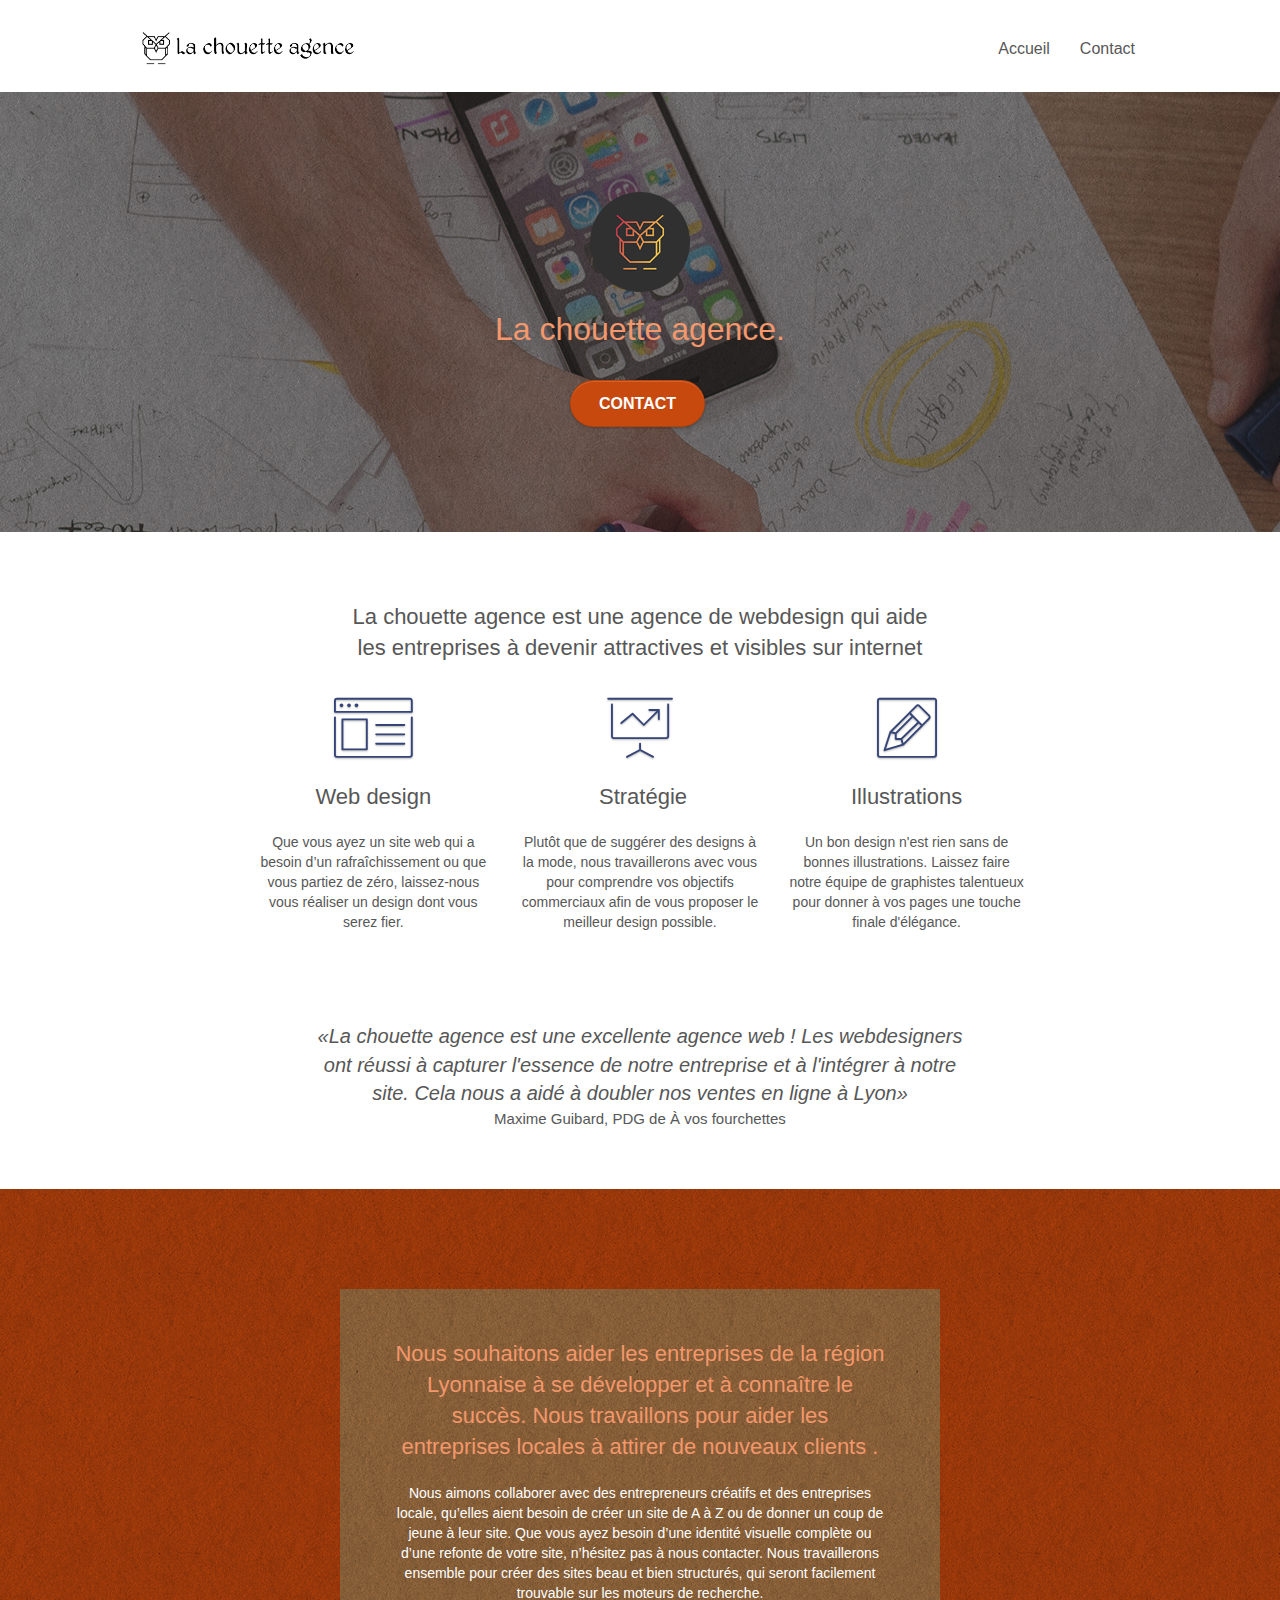
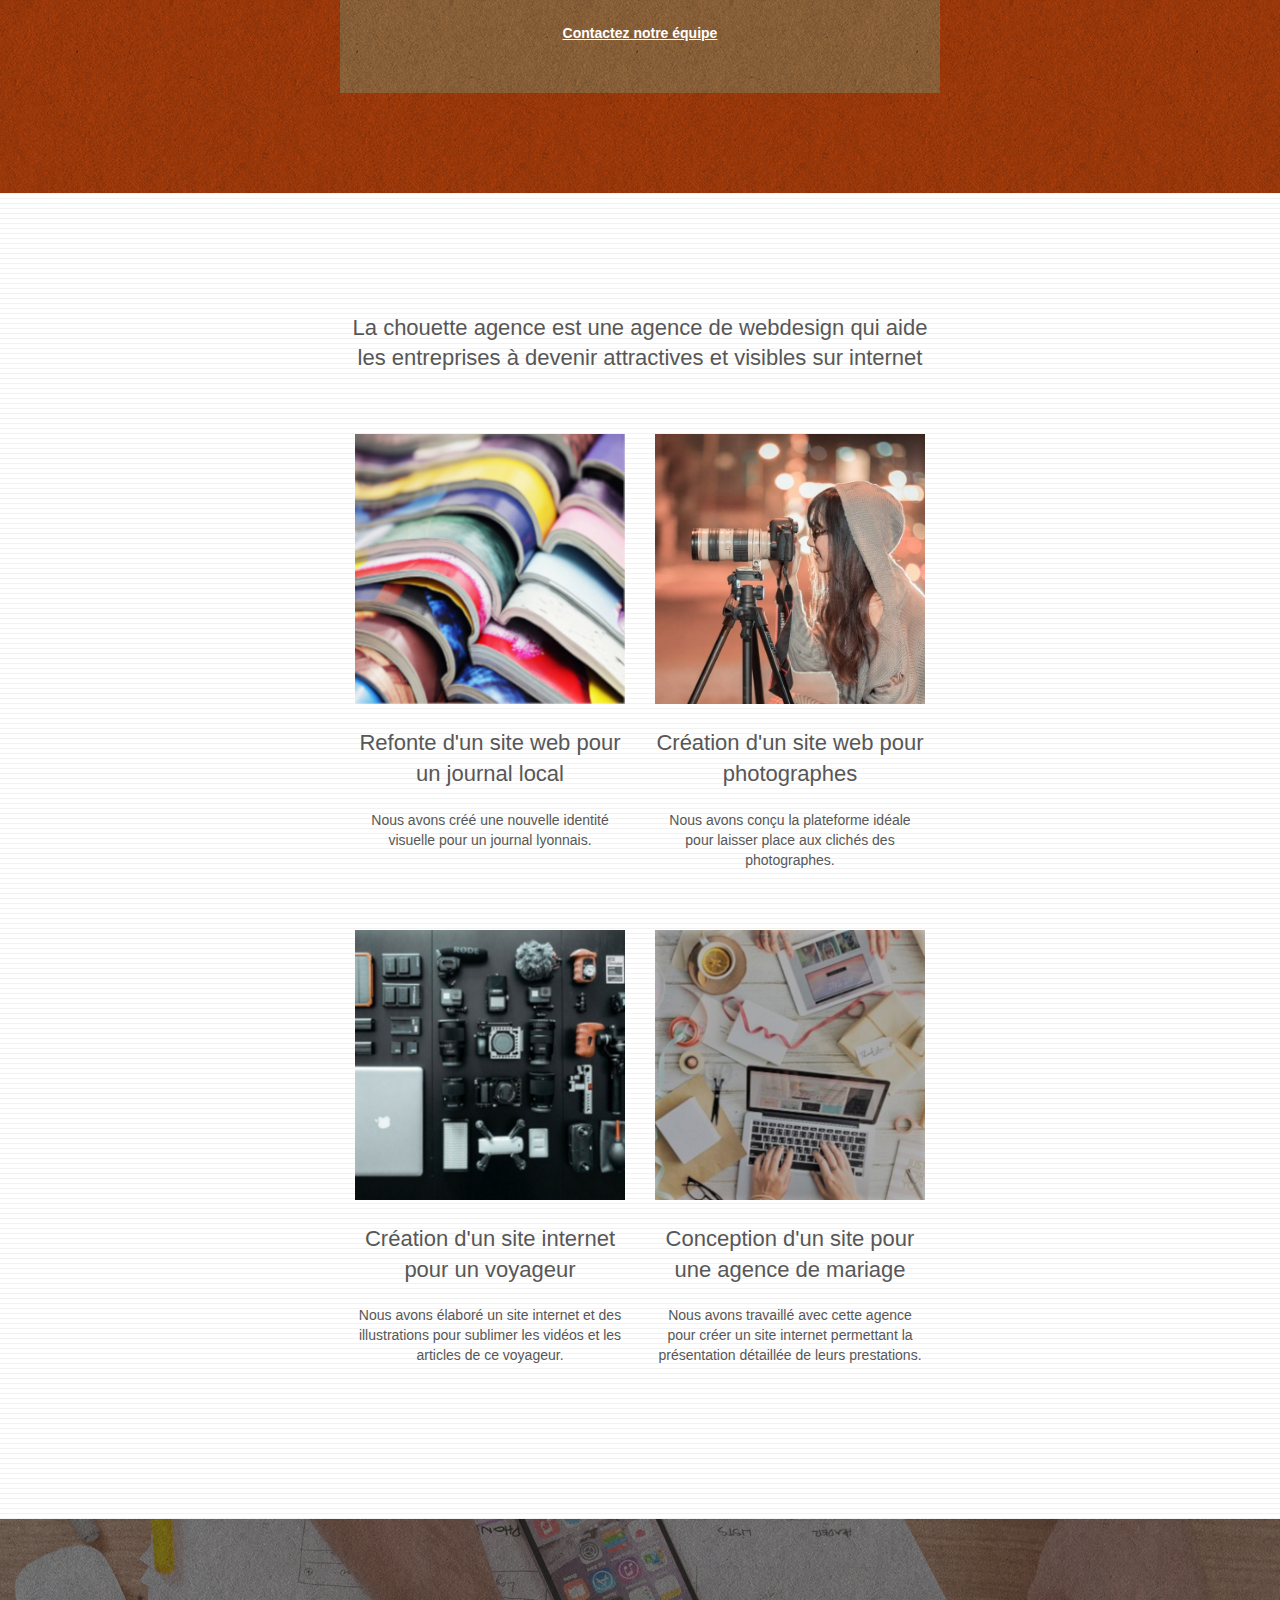
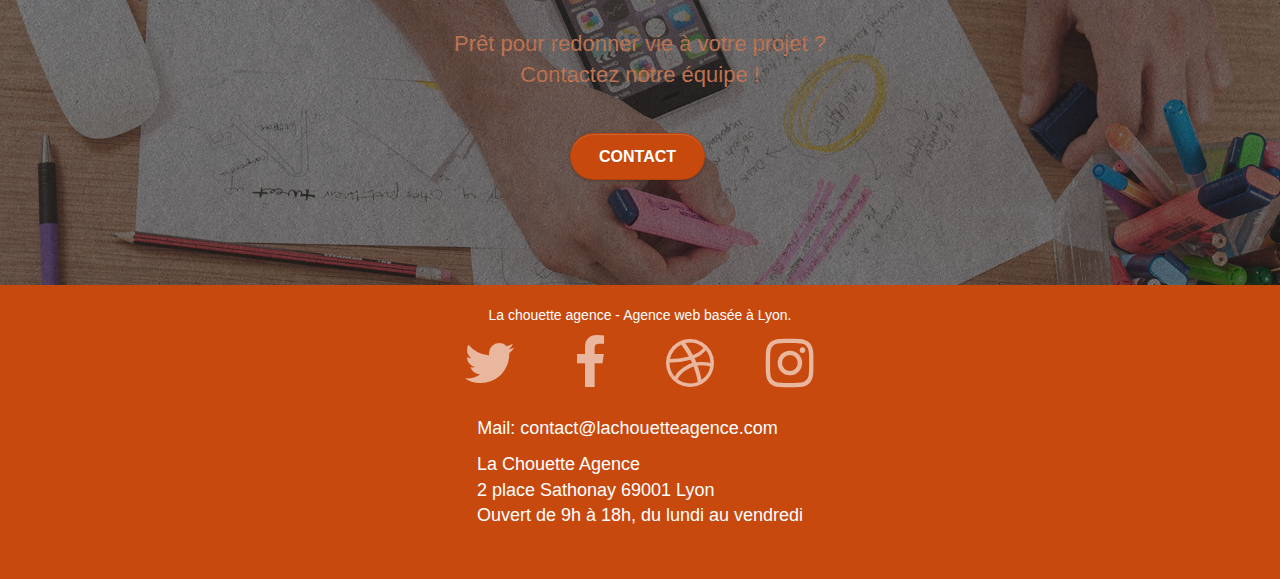
==== commit 57c642b9: "Size link footer modify" ====
--- a/index.html
+++ b/index.html
@@ -226,22 +226,22 @@
 				<div class="row row-no-gutters social">
 					<div class="col-sm-3">
 						<div class="text-center">
-							<a class="social" href="index.html"><span class="fa fa-twitter icon-md"></span></a>
-						</div>
-					</div>
-					<div class="col-sm-3">
-						<div class="text-center">
-							<a class="social" href="index.html"><span class="fa fa-facebook icon-md"></span></a>
-						</div>
-					</div>
-					<div class="col-sm-3">
-						<div class="text-center">
-							<a class="social" href="index.html"><span class="fa fa-dribbble icon-md"></span></a>
-						</div>
-					</div>
-					<div class="col-sm-3">
-						<div class="text-center">
-							<a class="social" href="index.html"><span class="fa fa-instagram icon-md"></span></a>
+							<a class="social" href="index.html"><span class="fa fa-twitter icon-md fa-4x"></span></a>
+						</div>
+					</div>
+					<div class="col-sm-3">
+						<div class="text-center">
+							<a class="social" href="index.html"><span class="fa fa-facebook icon-md fa-4x"></span></a>
+						</div>
+					</div>
+					<div class="col-sm-3">
+						<div class="text-center">
+							<a class="social" href="index.html"><span class="fa fa-dribbble icon-md fa-4x"></span></a>
+						</div>
+					</div>
+					<div class="col-sm-3">
+						<div class="text-center">
+							<a class="social" href="index.html"><span class="fa fa-instagram icon-md fa-4x"></span></a>
 						</div>
 					</div>
 				</div>
--- a/style.css
+++ b/style.css
@@ -12,6 +12,7 @@
     flex-direction: column;
     align-items: center;
     flex-wrap: wrap;
+    margin-top: 15px;
 }
 
 .address a {
@@ -20,13 +21,14 @@
 
 .address a, .address p {
     color: white !important;
-    font-size: 14px;
+    font-size: 18px;
     padding-top: 10px;
 }
 
-.address a:hover{
-
-}
+.address a:hover {
+    color: rgba(255, 255, 255, 1);
+}
+
 q {
     font-family: Helvetica;
     font-style: italic;
